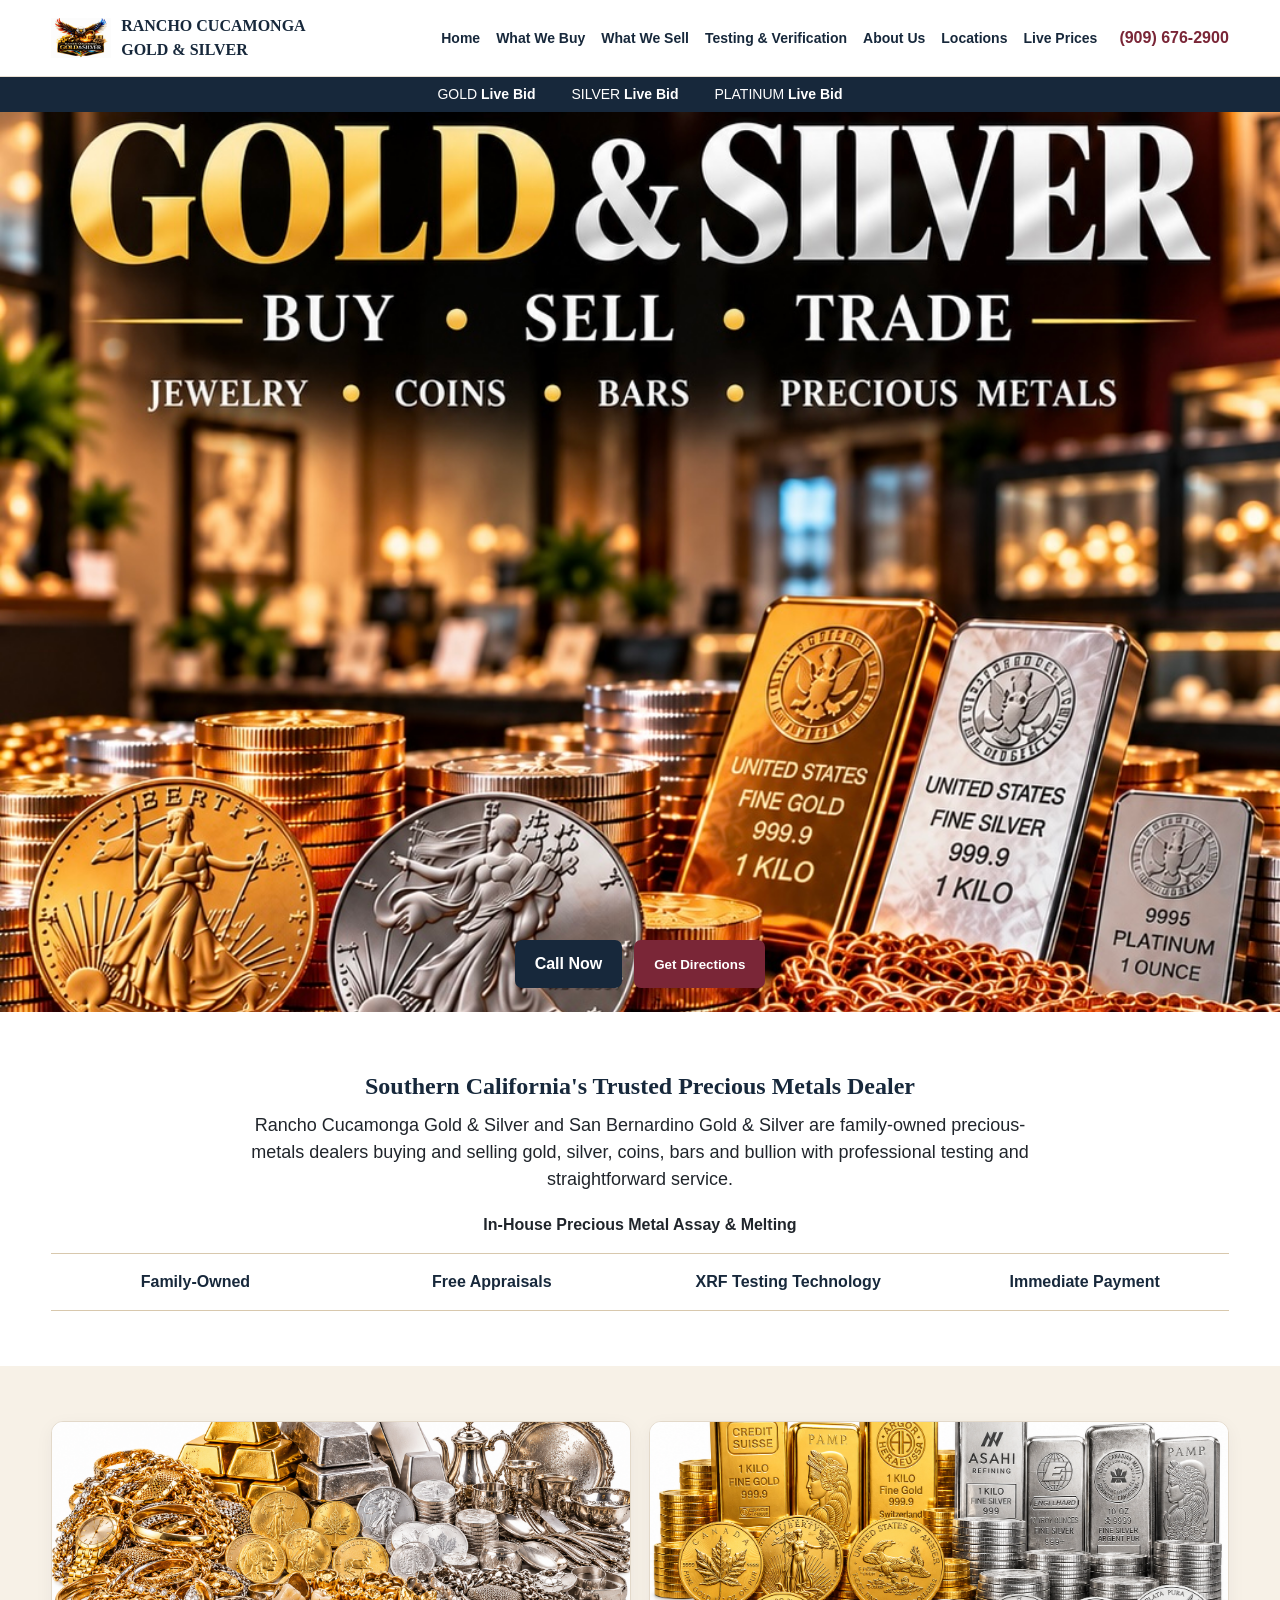
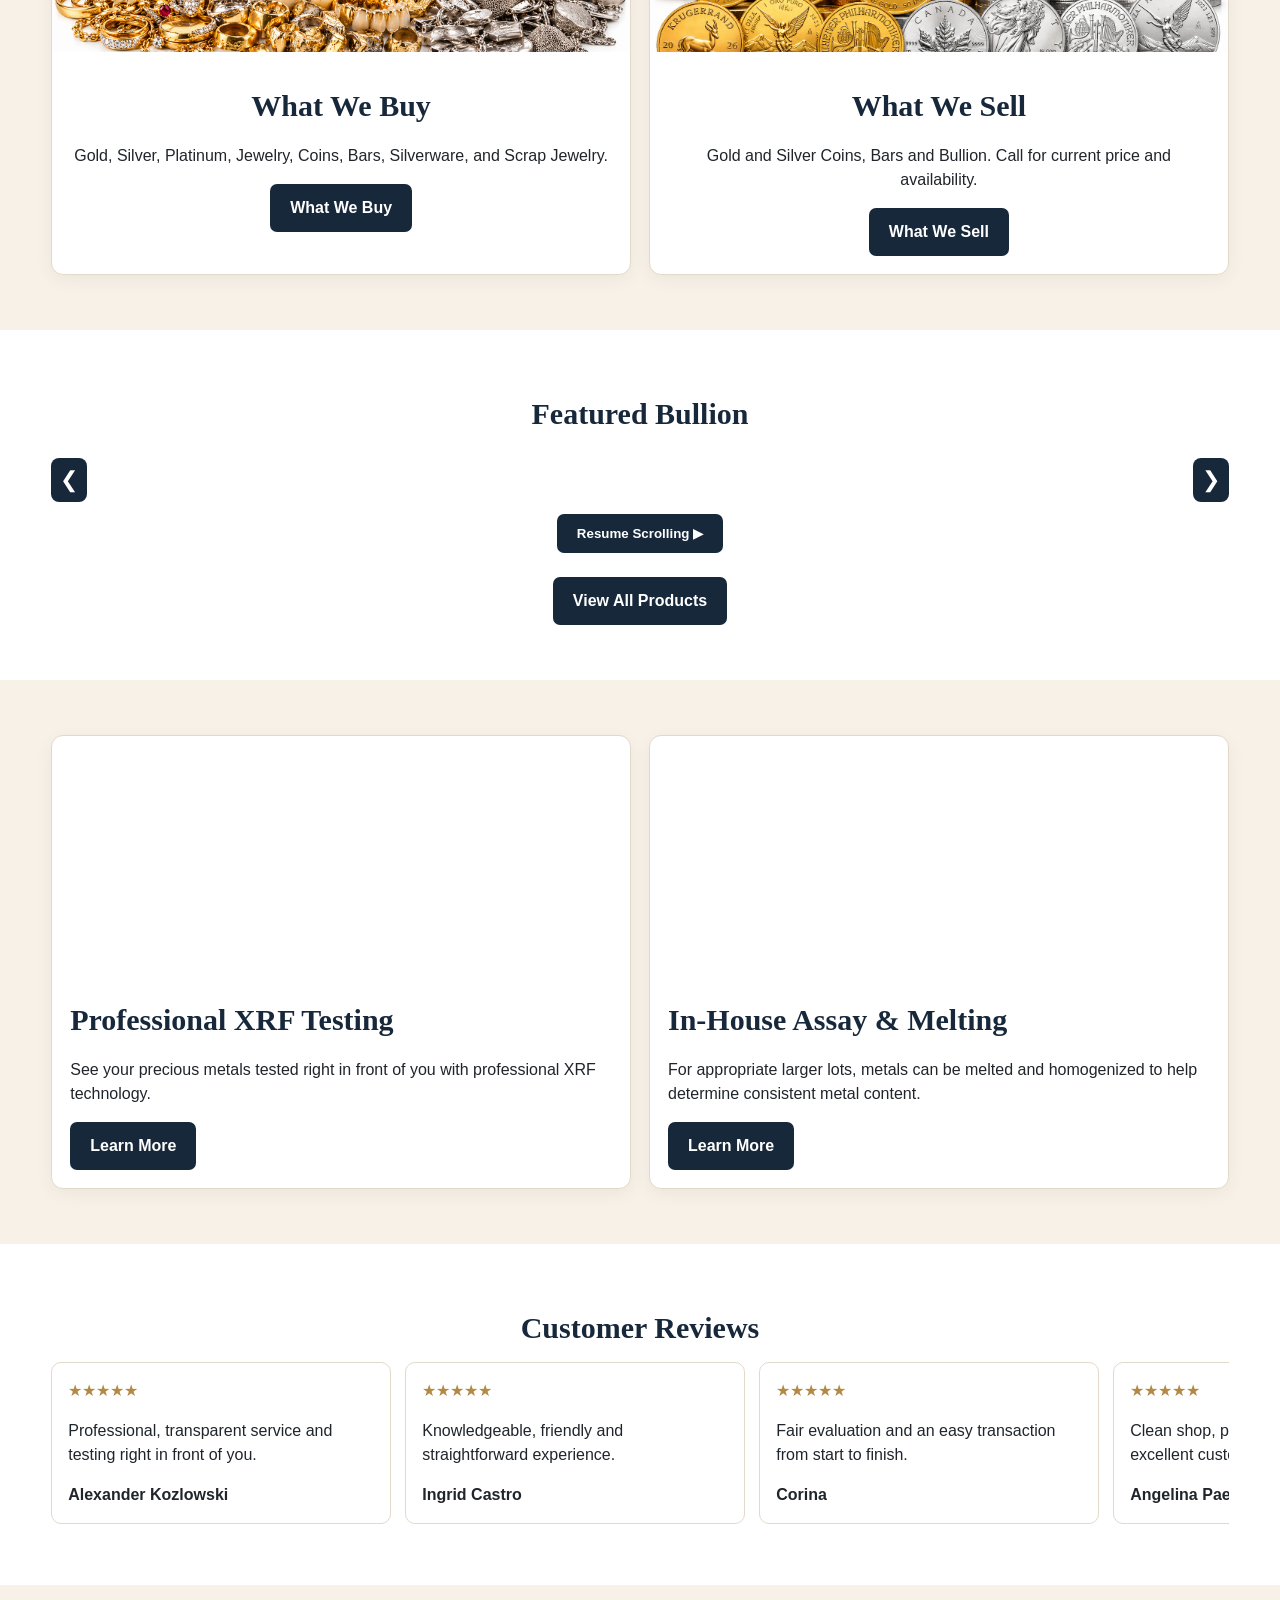
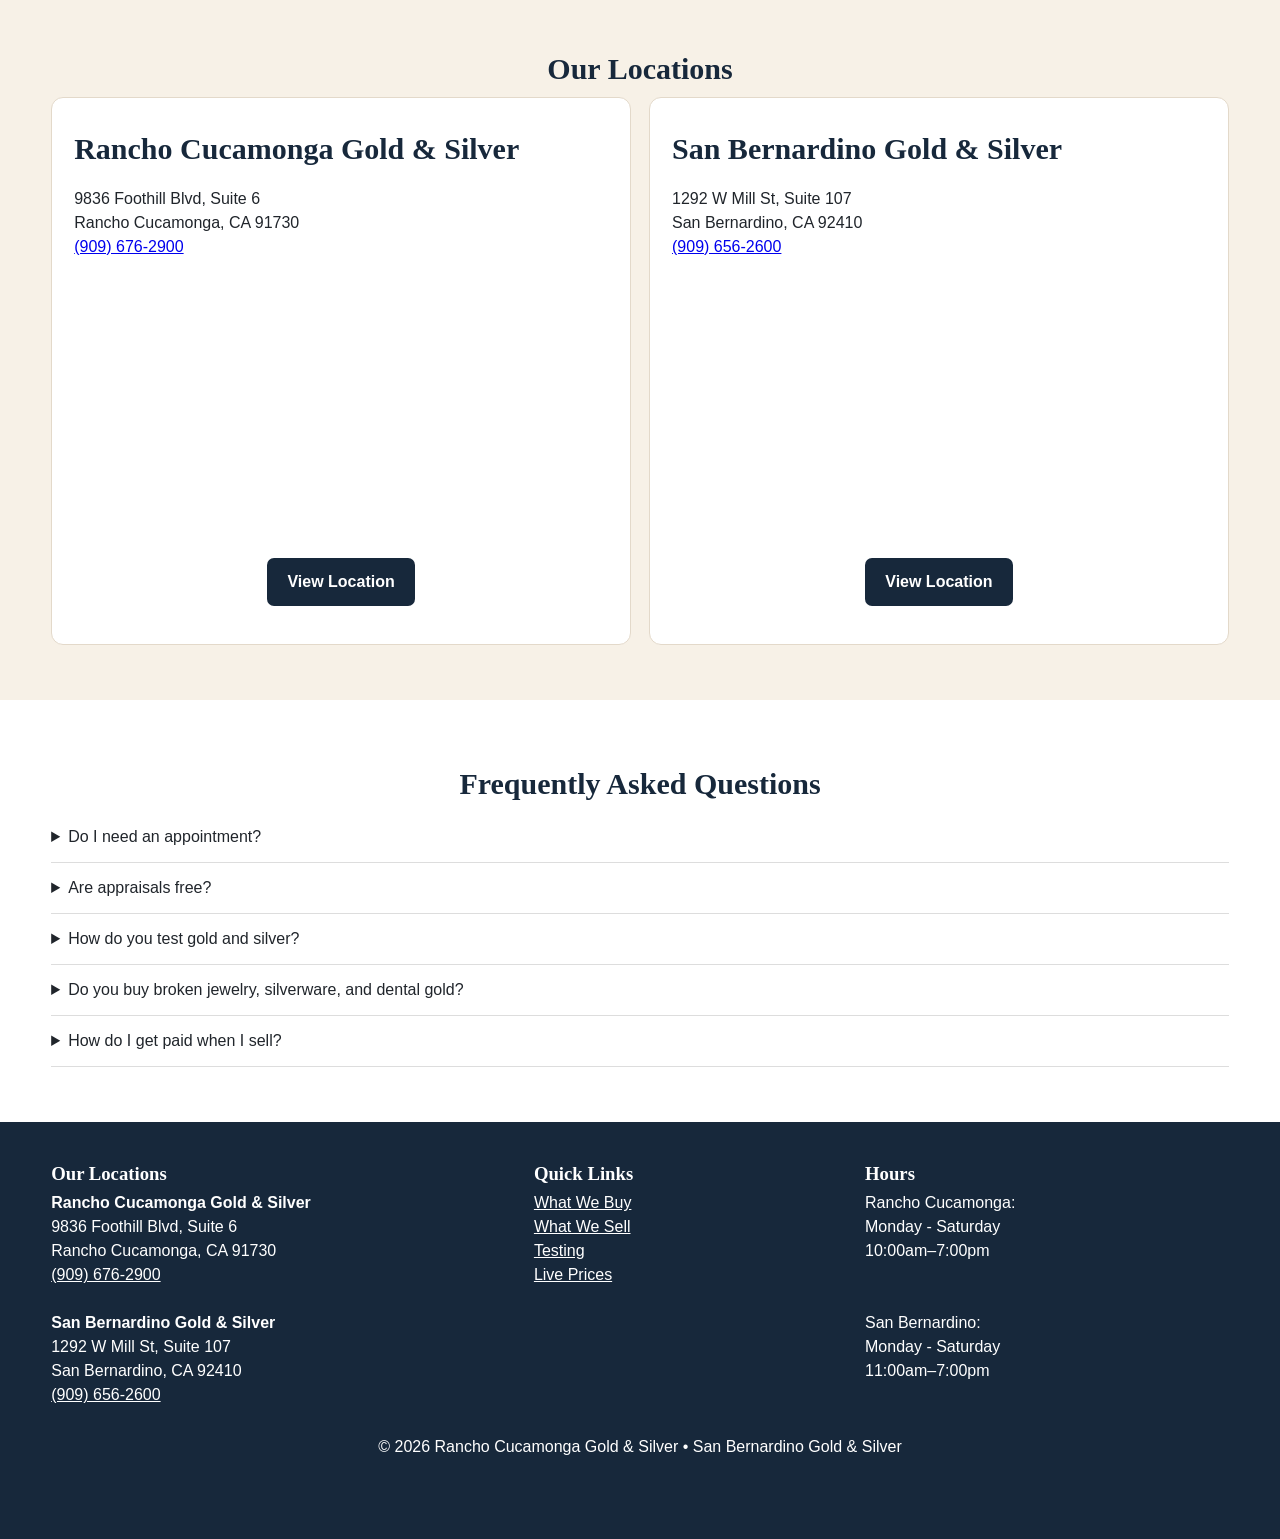
==== index.html @ b0d156ba "Update index.html" ====
<!doctype html>
<html lang="en">

<head>
<meta charset="utf-8">
<meta name="viewport" content="width=device-width,initial-scale=1">

<title>Rancho Cucamonga Gold & Silver | Gold & Silver Buyer & Seller</title>

<meta name="description" content="Family-owned gold and silver buyer and seller serving Rancho Cucamonga and San Bernardino, California.">

<link rel="stylesheet" href="styles.css">
  <link rel="icon" href="/assets/favicon.ico" sizes="any">
<link rel="icon" type="image/png" sizes="48x48" href="/assets/favicon-48.png">
<style>
/* FEATURED BULLION: one-row, moving carousel */
.featured-carousel{display:flex;align-items:center;gap:10px;margin-top:22px;min-width:0}
.featured-track{display:flex;gap:16px;overflow-x:auto;scrollbar-width:none;overscroll-behavior-x:contain;touch-action:pan-x;flex:1;min-width:0;padding:6px 2px 16px;scroll-behavior:auto}
.featured-track::-webkit-scrollbar{display:none}
.featured-track .featured-card{flex:0 0 calc((100% - 48px)/4);min-width:0;cursor:pointer}
.featured-track .featured-card img{width:100%;height:245px;object-fit:contain;background:#fff;display:block}
.featured-track .featured-card h3{font-size:19px;overflow-wrap:anywhere}
.featured-track .featured-card:focus-visible{outline:3px solid var(--gold);outline-offset:2px}
.featured-arrow{flex:0 0 36px;width:36px;height:44px;background:var(--navy);color:#fff;border:0;border-radius:8px;cursor:pointer;font-size:22px}
.featured-arrow:hover{background:var(--burg)}
@media(max-width:900px){.featured-track .featured-card{flex-basis:calc((100% - 16px)/2)}}
@media(max-width:600px){.featured-track .featured-card{flex-basis:76%}.featured-arrow{flex-basis:28px;width:28px;font-size:17px}.featured-track .featured-card img{height:230px}}
</style>
</head>

<body>

<!-- HEADER -->

<header class="header">
<div class="wrap head">

<a class="brand" href="index.html">
<img
  id="header-logo"
  src="/assets/uploads/rancho_cucamonga_gold_silver_logo_hd-1-.jpg"
  alt="Rancho Cucamonga Gold & Silver"
>
<span>
RANCHO CUCAMONGA<br>
GOLD & SILVER
</span>
</a>

<button class="menuBtn btn" aria-label="Menu">☰</button>

<nav class="nav">
<a href="index.html">Home</a>
<a href="buy.html">What We Buy</a>
<a href="sell.html">What We Sell</a>
<a href="testing.html">Testing & Verification</a>
<a href="about.html">About Us</a>
<a href="locations.html">Locations</a>
<a href="prices.html">Live Prices</a>
</nav>

<span class="phone">(909) 676-2900</span>

</div>
</header>

<!-- LIVE PRICES -->

<a href="prices.html" class="ticker" style="display:block;text-decoration:none">
<span>GOLD <b>Live Bid</b></span>
<span>SILVER <b>Live Bid</b></span>
<span>PLATINUM <b>Live Bid</b></span>
</a>

<!-- HERO -->

<section class="hero">

<picture id="homepage-hero-picture">

<source
  id="homepage-hero-mobile"
  media="(max-width:600px)"
  srcset="/assets/uploads/c49516e0-b5ad-41cd-80f8-dc3e0806549c.jpeg"
>

<img
  id="homepage-hero"
  src="/assets/uploads/c4835fed-ad01-4a5f-a2e1-350e92df9c17.png"
  alt="Rancho Cucamonga Gold & Silver"
>

</picture>

<div class="wrap hero-actions">

<a class="btn" href="tel:+19096762900">
Call Now
</a>

<button class="btn alt" onclick="pickDir()">
Get Directions
</button>

</div>
</section>

<!-- INTRO -->

<section class="section">
<div class="wrap center">

<h1 id="homepage-heading">
Southern California's Trusted Precious Metals Dealer
</h1>

<p class="lead" id="homepage-intro">
Rancho Cucamonga Gold & Silver and San Bernardino Gold & Silver are family-owned precious-metals dealers buying and selling gold, silver, coins, bars and bullion with professional testing and straightforward service.
</p>

<p>
<strong id="homepage-appraisal">
In-House Precious Metal Assay & Melting
</strong>
</p>

<div class="trust">
<span id="homepage-trust-1">Family-Owned</span>
<span id="homepage-trust-2">Free Appraisals</span>
<span id="homepage-trust-3">XRF Testing Technology</span>
<span id="homepage-trust-4">Immediate Payment</span>
</div>

</div>
</section>

<!-- WHAT WE BUY / SELL -->

<section class="section tinted">
<div class="wrap grid2">

<div class="card">

<img
  id="homepage-buy-image"
  src="/assets/uploads/0f6766f6-2cc6-48c9-91b1-93005169482f.png"
  alt="Gold and silver we buy"
>

<div class="pad center">

<h2 id="homepage-buy-heading">What We Buy</h2>

<p id="homepage-buy-description">
Gold, Silver, Platinum, Jewelry, Coins, Bars, Silverware, and Scrap Jewelry.
</p>

<a class="btn" href="buy.html">What We Buy</a>

</div>
</div>

<div class="card">

<img
  id="homepage-sell-image"
  src="/assets/uploads/de17b64f-4512-4350-993b-25fb2f88e2e8.png"
  alt="Gold and silver bullion for sale"
>

<div class="pad center">

<h2 id="homepage-sell-heading">What We Sell</h2>

<p id="homepage-sell-description">
Gold and Silver Coins, Bars and Bullion. Call for current price and availability.
</p>

<a class="btn" href="sell.html">What We Sell</a>

</div>
</div>

</div>
</section>

<!-- FEATURED BULLION -->

<section class="section">
<div class="wrap">

<div class="center">
<h2 id="homepage-featured-heading">Featured Bullion</h2>
</div>

<div class="featured-carousel" id="featured-carousel">
  <button class="featured-arrow" id="featured-prev" type="button" aria-label="Previous bullion product">&#10094;</button>
  <div id="featured-products" class="featured-track" aria-label="Featured bullion products"></div>
  <button class="featured-arrow" id="featured-next" type="button" aria-label="Next bullion product">&#10095;</button>
</div>
<div class="center" style="margin-top:12px">
  <button class="btn" id="featured-resume" type="button" hidden>Resume Scrolling &#9654;</button>
</div>

<div class="center" style="margin-top:24px">
<a class="btn" href="sell.html">View All Products</a>
</div>

</div>
</section>

<!-- TESTING -->

<section class="section tinted">
<div class="wrap grid2">

<div class="card">

<div id="homepage-xrf-media">
<img
  id="homepage-xrf-image"
  src="/assets/uploads/f1ccb2e3-9f02-4a22-9507-4866d2bf4757.png"
  alt="XRF precious metal testing"
>
</div>

<div class="pad">

<h2 id="homepage-xrf-heading">XRF Testing</h2>

<p id="homepage-xrf-text">
Professional precious-metal testing helps us evaluate metal composition clearly and efficiently.
</p>

<a class="btn" href="testing.html">Learn More</a>

</div>
</div>

<div class="card">

<div id="homepage-melting-media">
<img
  id="homepage-melting-image"
  src="/assets/uploads/9b45bcf3-f4b2-467c-905e-4f6c5f298bdf.png"
  alt="Precious metal assay and melting"
>
</div>

<div class="pad">

<h2 id="homepage-melting-heading">
In-House Assay & Melting
</h2>

<p id="homepage-melting-text">
For appropriate larger lots, melting and homogenizing can help determine consistent precious-metal content.
</p>

<a class="btn" href="testing.html">Learn More</a>

</div>
</div>

</div>
</section>

<!-- REVIEWS -->

<section class="section">
<div class="wrap">

<div class="center">
<h2 id="homepage-reviews-heading">Customer Reviews</h2>
</div>

<div class="reviews">
<div class="reviews-track" id="reviews-track">

<div class="review">
<div class="stars">★★★★★</div>
<p id="homepage-review-1-text">
Professional, transparent service and testing right in front of you.
</p>
<strong id="homepage-review-1-name">Google Customer</strong>
</div>

<div class="review">
<div class="stars">★★★★★</div>
<p id="homepage-review-2-text">
Knowledgeable, friendly and straightforward experience.
</p>
<strong id="homepage-review-2-name">Google Customer</strong>
</div>

<div class="review">
<div class="stars">★★★★★</div>
<p id="homepage-review-3-text">
Fair evaluation and an easy transaction from start to finish.
</p>
<strong id="homepage-review-3-name">Google Customer</strong>
</div>

<div class="review">
<div class="stars">★★★★★</div>
<p id="homepage-review-4-text">
Clean shop, professional testing and excellent customer service.
</p>
<strong id="homepage-review-4-name">Google Customer</strong>
</div>
</div>
  
</div>
</div>
</section>

<!-- LOCATIONS -->

<section class="section tinted">
<div class="wrap">

<div class="center">
<h2>Our Locations</h2>
</div>

<div class="grid2">

<div class="location">

<h2 id="home-rancho-name">
Rancho Cucamonga Gold & Silver
</h2>

<p>
<span id="home-rancho-address">
9836 Foothill Blvd, Suite 6<br>
Rancho Cucamonga, CA 91730
</span>
<br>
<a id="home-rancho-phone" href="tel:+19096762900">
(909) 676-2900
</a>
</p>

<iframe
  id="home-rancho-map"
  class="map"
  loading="lazy"
  src="https://www.google.com/maps?q=9836+Foothill+Blvd+Suite+6+Rancho+Cucamonga+CA+91730&output=embed"
></iframe>

<p class="center">
<a class="btn" href="rancho-cucamonga.html">
View Location
</a>
</p>

</div>

<div class="location">

<h2 id="home-sb-name">
San Bernardino Gold & Silver
</h2>

<p>
<span id="home-sb-address">
1292 W Mill St, Suite 107<br>
San Bernardino, CA 92410
</span>
<br>
<a id="home-sb-phone" href="tel:+19096562600">
(909) 656-2600
</a>
</p>

<iframe
  id="home-sb-map"
  class="map"
  loading="lazy"
  src="https://www.google.com/maps?q=1292+W+Mill+St+Suite+107+San+Bernardino+CA+92410&output=embed"
></iframe>

<p class="center">
<a class="btn" href="san-bernardino.html">
View Location
</a>
</p>

</div>
</div>
</div>
</section>

<!-- FAQ -->

<section class="section">
<div class="wrap faq">

<div class="center">
<h2 id="homepage-faq-heading">
Frequently Asked Questions
</h2>
</div>

<details>
<summary id="homepage-faq-1-question">
Do I need an appointment?
</summary>
<p id="homepage-faq-1-answer">
No. Walk-ins are welcome at both locations.
</p>
</details>

<details>
<summary id="homepage-faq-2-question">
Are appraisals free?
</summary>
<p id="homepage-faq-2-answer">
Yes. Appraisals are free and there is no obligation to sell.
</p>
</details>

<details>
<summary id="homepage-faq-3-question">
How do you test gold and silver?
</summary>
<p id="homepage-faq-3-answer">
We use professional methods including XRF, Sigma verification and traditional testing when appropriate.
</p>
</details>

<details>
<summary id="homepage-faq-4-question">
Do you buy broken jewelry, silverware, and dental gold?
</summary>
<p id="homepage-faq-4-answer">
Yes. We buy many forms of precious metals, including broken items and scrap.
</p>
</details>

<details>
<summary id="homepage-faq-5-question">
How do I get paid when I sell?
</summary>
<p id="homepage-faq-5-answer">
When you accept our offer, payment is immediate. Available methods include cash, business check, Zelle and wire transfer.
</p>
</details>

</div>
</section>

<!-- FOOTER -->

<footer class="footer">
<div class="wrap footgrid">

<div>

<h3>Our Locations</h3>

<b id="footer-rancho-name">
Rancho Cucamonga Gold & Silver
</b>
<br>

<span id="footer-rancho-address">
9836 Foothill Blvd, Suite 6<br>
Rancho Cucamonga, CA 91730
</span>
<br>

<a id="footer-rancho-phone" href="tel:+19096762900">
(909) 676-2900
</a>

<br><br>

<b id="footer-sb-name">
San Bernardino Gold & Silver
</b>
<br>

<span id="footer-sb-address">
1292 W Mill St, Suite 107<br>
San Bernardino, CA 92410
</span>
<br>

<a id="footer-sb-phone" href="tel:+19096562600">
(909) 656-2600
</a>

</div>

<div>

<h3>Quick Links</h3>

<a href="buy.html">What We Buy</a><br>
<a href="sell.html">What We Sell</a><br>
<a href="testing.html">Testing</a><br>
<a href="prices.html">Live Prices</a>

</div>

<div>

<h3>Hours</h3>

<span id="footer-rancho-hours-mon-thu">
Rancho Cucamonga: Mon–Thu 10–7
</span><br>

<span id="footer-rancho-hours-fri">
Fri 10–1, 2–7
</span><br>

<span id="footer-rancho-hours-sat">
Sat 10–7
</span><br>

<span id="footer-rancho-hours-sun">
Sun Closed
</span>

<br><br>

<span id="footer-sb-hours-mon-thu">
San Bernardino: Mon–Thu 11–7
</span><br>

<span id="footer-sb-hours-fri">
Fri 11–1, 3–7
</span><br>

<span id="footer-sb-hours-sat">
Sat 11–7
</span><br>

<span id="footer-sb-hours-sun">
Sun Closed
</span>

</div>

</div>

<div class="wrap center" style="margin-top:28px">
© 2026 Rancho Cucamonga Gold & Silver
•
San Bernardino Gold & Silver
</div>

</footer>

<script src="site.js"></script>

<script>

(async()=>{

try{

const response=await fetch(
  "content/settings/general.json?v="+Date.now(),
  {cache:"no-store"}
);

if(!response.ok)return;

const g=await response.json();

function setText(id,value){
  if(!value)return;
  const element=document.getElementById(id);
  if(element)element.textContent=value;
}

function setImage(id,value){
  if(!value)return;
  const element=document.getElementById(id);
  if(!element)return;

  const current=element.getAttribute("src");

  if(current && current.split("?")[0]===value.split("?")[0]){
    return;
  }

  element.src=value;
}

function showAddress(element,address){
  if(!element||!address)return;

  const parts=String(address)
    .split(",")
    .map(part=>part.trim());

  if(parts.length>=3){
    element.innerHTML=
      parts.slice(0,-2).join(", ")+
      "<br>"+
      parts.slice(-2).join(", ");
  }else{
    element.textContent=address;
  }
}

/* HEADER */

setImage("header-logo",g.header_logo);

/* HERO */

setImage("homepage-hero",g.hero_image);

if(g.hero_image_mobile){
  const mobileHero=document.getElementById(
    "homepage-hero-mobile"
  );

  if(mobileHero && mobileHero.getAttribute("srcset")!==g.hero_image_mobile){
    mobileHero.srcset=g.hero_image_mobile;
  }
}

/* HOMEPAGE TEXT */

setText("homepage-heading",g.homepage_heading);
setText("homepage-intro",g.homepage_intro);
setText("homepage-appraisal",g.homepage_appraisal_text);

for(let i=1;i<=4;i++){
  setText(
    "homepage-trust-"+i,
    g["homepage_trust_"+i]
  );
}

/* BUY / SELL */

setImage("homepage-buy-image",g.homepage_buy_image);
setText("homepage-buy-heading",g.homepage_buy_heading);
setText("homepage-buy-description",g.homepage_buy_description);

setImage("homepage-sell-image",g.homepage_sell_image);
setText("homepage-sell-heading",g.homepage_sell_heading);
setText("homepage-sell-description",g.homepage_sell_description);

/* FEATURED */

setText("homepage-featured-heading",g.homepage_featured_heading);

/* TESTING */

setText("homepage-xrf-heading",g.homepage_xrf_heading);
setText("homepage-melting-heading",g.homepage_melting_heading);

if(g.xrf_text){
  setText("homepage-xrf-text",g.xrf_text);
}

if(g.melting_text){
  setText("homepage-melting-text",g.melting_text);
}

if(g.xrf_video){

  const media=document.getElementById("homepage-xrf-media");

  if(media){

    media.innerHTML="";

    const video=document.createElement("video");

    video.src=g.xrf_video;
    video.autoplay=true;
    video.muted=true;
    video.loop=true;
    video.playsInline=true;
    video.controls=false;

    video.style.width="100%";
    video.style.height="230px";
    video.style.objectFit="cover";

    media.appendChild(video);
  }

}else{
  setImage("homepage-xrf-image",g.xrf_image);
}

if(g.melting_video){

  const media=document.getElementById("homepage-melting-media");

  if(media){

    media.innerHTML="";

    const video=document.createElement("video");

    video.src=g.melting_video;
    video.autoplay=true;
    video.muted=true;
    video.loop=true;
    video.playsInline=true;
    video.controls=false;

    video.style.width="100%";
    video.style.height="230px";
    video.style.objectFit="cover";
    video.style.objectPosition="center center";

    media.appendChild(video);
  }

}else{
  setImage("homepage-melting-image",g.melting_image);
}

/* REVIEWS */

setText("homepage-reviews-heading",g.homepage_reviews_heading);

for(let i=1;i<=4;i++){

  setText(
    "homepage-review-"+i+"-name",
    g["homepage_review_"+i+"_name"]
  );

  setText(
    "homepage-review-"+i+"-text",
    g["homepage_review_"+i+"_text"]
  );
}

/* FAQ */

setText("homepage-faq-heading",g.homepage_faq_heading);

for(let i=1;i<=5;i++){

  setText(
    "homepage-faq-"+i+"-question",
    g["homepage_faq_"+i+"_question"]
  );

  setText(
    "homepage-faq-"+i+"-answer",
    g["homepage_faq_"+i+"_answer"]
  );
}

/* LOCATIONS */

setText("home-rancho-name",g.rancho_location_name);
setText("home-sb-name",g.sb_location_name);
setText("footer-rancho-name",g.rancho_location_name);
setText("footer-sb-name",g.sb_location_name);

if(g.rancho_address){

  showAddress(
    document.getElementById("home-rancho-address"),
    g.rancho_address
  );

  showAddress(
    document.getElementById("footer-rancho-address"),
    g.rancho_address
  );

  const map=document.getElementById("home-rancho-map");

  if(map){
    map.src="https://www.google.com/maps?q="+
      encodeURIComponent(g.rancho_address)+
      "&output=embed";
  }
}

if(g.sb_address){

  showAddress(
    document.getElementById("home-sb-address"),
    g.sb_address
  );

  showAddress(
    document.getElementById("footer-sb-address"),
    g.sb_address
  );

  const map=document.getElementById("home-sb-map");

  if(map){
    map.src="https://www.google.com/maps?q="+
      encodeURIComponent(g.sb_address)+
      "&output=embed";
  }
}

/* PHONE DISPLAY */

if(g.rancho_phone){

  const phone=document.getElementById("home-rancho-phone");
  const footerPhone=document.getElementById("footer-rancho-phone");

  if(phone)phone.textContent=g.rancho_phone;
  if(footerPhone)footerPhone.textContent=g.rancho_phone;
}

if(g.sb_phone){

  const phone=document.getElementById("home-sb-phone");
  const footerPhone=document.getElementById("footer-sb-phone");

  if(phone)phone.textContent=g.sb_phone;
  if(footerPhone)footerPhone.textContent=g.sb_phone;
}

/* HOURS */

setText(
  "footer-rancho-hours-mon-thu",
  g.rancho_hours_mon_thu
    ? "Rancho Cucamonga: "+g.rancho_hours_mon_thu
    : ""
);

setText("footer-rancho-hours-fri",g.rancho_hours_fri);
setText("footer-rancho-hours-sat",g.rancho_hours_sat);
setText("footer-rancho-hours-sun",g.rancho_hours_sun);

setText(
  "footer-sb-hours-mon-thu",
  g.sb_hours_mon_thu
    ? "San Bernardino: "+g.sb_hours_mon_thu
    : ""
);

setText("footer-sb-hours-fri",g.sb_hours_fri);
setText("footer-sb-hours-sat",g.sb_hours_sat);
setText("footer-sb-hours-sun",g.sb_hours_sun);

}catch(e){
  console.error("Homepage settings error:",e);
}

})();

/* FEATURED PRODUCTS: AUTO-SCROLLING CAROUSEL */

(async()=>{
try{
  const API="https://api.github.com/repos/rcgoldandsilver/rancho-gold-silver-website/contents/content/products";
  const response=await fetch(API,{cache:"no-store"});
  if(!response.ok)return;
  const files=await response.json();
  const products=await Promise.all(
    files.filter(file=>file.name.endsWith(".json")).map(async file=>{
      try{
        const r=await fetch(file.download_url,{cache:"no-store"});
        if(!r.ok)return null;
        const product=await r.json();
        product.__file=file.name;
        return product;
      }catch(e){return null;}
    })
  );
  const featured=products.filter(product=>
    product && product.visible!==false && product.featured_homepage===true
  ).sort((a,b)=>Number(a.order||100)-Number(b.order||100));

  const track=document.getElementById("featured-products");
  const carousel=document.getElementById("featured-carousel");
  const resume=document.getElementById("featured-resume");
  const prev=document.getElementById("featured-prev");
  const next=document.getElementById("featured-next");
  if(!track||!carousel)return;
  if(!featured.length){carousel.style.display="none";return;}

  function makeCard(product){
    const card=document.createElement("div");
    card.className="card featured-card";
    card.tabIndex=0;
    card.setAttribute("aria-label","Pause scrolling for "+(product.name||"product"));
    const slug=product.__file.replace(/\.json$/i,"");
    const img=product.image ? '<img src="'+escapeHTML(product.image)+'" alt="'+escapeHTML(product.name||"Bullion")+'" loading="lazy">' : '';
    card.innerHTML=img+'<div class="pad center"><h3>'+escapeHTML(product.name||"")+'</h3><a class="btn" href="sell.html#'+encodeURIComponent(slug)+'">View Details</a></div>';
    return card;
  }

  featured.forEach(product=>track.appendChild(makeCard(product)));
  // Duplicate cards for seamless circular movement; original products remain unchanged.
  if(featured.length>1){
    featured.forEach(product=>{
      const clone=makeCard(product);
      clone.setAttribute("aria-hidden","true");
      clone.tabIndex=-1;
      track.appendChild(clone);
    });
  }

  let paused=featured.length===1;
  let lastTime=0;
  const reducedMotion=window.matchMedia("(prefers-reduced-motion: reduce)");
  if(reducedMotion.matches)paused=true;
  const speed=22; // pixels per second: slow continuous movement

  function cycleWidth(){
    if(featured.length<2)return 0;
    return track.children[featured.length].offsetLeft-track.children[0].offsetLeft;
  }
  function normalize(){
    const cycle=cycleWidth();
    if(cycle>0 && track.scrollLeft>=cycle)track.scrollLeft-=cycle;
    if(cycle>0 && track.scrollLeft<0)track.scrollLeft+=cycle;
  }
  function pause(){paused=true;resume.hidden=false;}
  function start(){paused=false;resume.hidden=true;lastTime=0;}
  resume.addEventListener("click",start);
  track.addEventListener("click",event=>{
    if(event.target.closest(".featured-card"))pause();
  });
  track.addEventListener("keydown",event=>{
    if((event.key==="Enter"||event.key===" ") && event.target.classList.contains("featured-card")){
      event.preventDefault();pause();
    }
  });
  track.addEventListener("pointerdown",pause,{passive:true});
  function move(direction){
    pause();
    const card=track.querySelector(".featured-card");
    if(!card)return;
    const gap=parseFloat(getComputedStyle(track).gap)||16;
    track.scrollBy({left:direction*(card.offsetWidth+gap),behavior:"smooth"});
  }
  prev.addEventListener("click",()=>move(-1));
  next.addEventListener("click",()=>move(1));
  function tick(time){
    if(lastTime && !paused && document.visibilityState==="visible"){
      const dt=Math.min((time-lastTime)/1000,0.05);
      track.scrollLeft+=speed*dt;
      normalize();
    }
    lastTime=time;
    requestAnimationFrame(tick);
  }
  if(featured.length>1)requestAnimationFrame(tick);
  if(paused)resume.hidden=false;
}catch(e){console.error("Featured products error:",e);}
})();

function escapeHTML(value){

  return String(value||"")
    .replaceAll("&","&amp;")
    .replaceAll("<","&lt;")
    .replaceAll(">","&gt;")
    .replaceAll('"',"&quot;")
    .replaceAll("'","&#039;");

}

</script>

<script>
(function(){
  const track = document.getElementById("reviews-track");
  if (!track) return;

  const reviews = Array.from(track.children);

  reviews.forEach(review => {
    const duplicate = review.cloneNode(true);
    duplicate.setAttribute("aria-hidden", "true");
    track.appendChild(duplicate);
  });
})();
</script>

</body>
</html>
---- styles.css ----
:root{--navy:#17283b;--burg:#7a2637;--gold:#b28a45;--cream:#f7f1e7;--ink:#20252b;--white:#fff}

*{box-sizing:border-box}

html{scroll-behavior:smooth}

body{
margin:0;
font:16px/1.5 Arial,sans-serif;
color:var(--ink);
background:#fff
}

h1,h2,h3{
font-family:Georgia,serif;
color:var(--navy);
margin:.2em 0
}

.wrap{
width:min(1160px,92%);
margin:auto
}

.header{
position:sticky;
top:0;
z-index:50;
background:#fff;
border-bottom:1px solid #e8dfd2
}

.head{
height:76px;
display:flex;
align-items:center;
gap:22px
}

.brand{
display:flex;
align-items:center;
gap:10px;
text-decoration:none;
color:var(--navy);
font-family:Georgia,serif;
font-weight:bold
}

.brand img{
width:60px;
height:52px;
object-fit:contain
}

.nav{
margin-left:auto;
display:flex;
gap:16px;
align-items:center
}

.nav a{
text-decoration:none;
color:var(--navy);
font-size:14px;
font-weight:700
}

.nav a:hover{
color:var(--burg)
}

.phone{
font-weight:700;
color:var(--burg);
white-space:nowrap
}

.ticker{
position:sticky;
top:76px;
z-index:45;
background:var(--navy);
color:#fff;
padding:7px 0;
text-align:center;
font-size:14px
}

.ticker span{
margin:0 16px
}

.hero{
background:var(--cream)
}

.hero picture{
  display:block;
  width:100%;
  height:550px;
  overflow:hidden;
}

.hero img{
  display:block;
  width:100%;
  height:100%;
  object-fit:cover;
  object-position:center 0%;
}

.hero-actions{
margin-top:-72px;
position:relative;
z-index:2;
padding-bottom:20px;
display:flex;
justify-content:center;
gap:12px
}

.btn{
display:inline-block;
background:var(--navy);
color:#fff;
text-decoration:none;
border:0;
border-radius:7px;
padding:12px 20px;
font-weight:700;
cursor:pointer
}

.btn.alt{
background:var(--burg)
}

.section{
padding:42px 0
}

.section.tinted{
background:var(--cream)
}

.center{
text-align:center
}

.lead{
font-size:18px;
max-width:820px;
margin:8px auto 20px
}

.trust{
display:grid;
grid-template-columns:repeat(4,1fr);
gap:8px;
border-top:1px solid #d8c8ad;
border-bottom:1px solid #d8c8ad;
padding:16px 0;
color:var(--navy);
font-weight:700;
text-align:center
}

.grid2,.grid3,.grid4{
display:grid;
gap:18px
}

.grid2{
grid-template-columns:repeat(2,1fr)
}

.grid3{
grid-template-columns:repeat(3,1fr)
}

.grid4{
grid-template-columns:repeat(4,1fr)
}

.card{
background:#fff;
border:1px solid #e3d9ca;
border-radius:12px;
overflow:hidden;
box-shadow:0 5px 18px #18283b0d
}

.card img{
width:100%;
height:230px;
object-fit:cover
}

.pad{
padding:18px
}

.card h3{
font-size:22px
}

.product img{
width:100%;
height:245px;
object-fit:contain;
object-position:center;
background:#fff;
padding:8px
}

.details{
display:none;
border-top:1px solid #eee;
padding:16px
}

.product.open .details{
display:block
}

.details-grid{
display:grid;
grid-template-columns:1fr 1.3fr;
gap:18px
}

.specs{
margin:0;
padding-left:18px
}

.jump{
display:flex;
gap:8px;
justify-content:center;
flex-wrap:wrap;
margin:18px 0
}

.jump a{
padding:8px 12px;
border:1px solid #d8c8ad;
border-radius:20px;
text-decoration:none;
color:var(--navy)
}

.media-placeholder{
height:260px;
border-radius:12px;
background:linear-gradient(135deg,#d8c8ad,#f7f1e7);
display:flex;
align-items:center;
justify-content:center;
color:var(--navy);
font-weight:bold
}

.steps{
display:grid;
grid-template-columns:repeat(4,1fr);
gap:12px
}

.step{
padding:18px;
background:#fff;
border:1px solid #e3d9ca;
border-radius:10px
}

.faq details{
border-bottom:1px solid #ddd;
padding:13px 0
}

.location{
padding:22px;
border:1px solid #e3d9ca;
border-radius:12px;
background:#fff
}

.map{
width:100%;
height:260px;
border:0;
border-radius:8px
}

/* AUTOMATIC CUSTOMER REVIEWS */

.reviews{
display:flex;
gap:14px;
overflow:hidden;
padding:6px 0;
scrollbar-width:none;
}

.reviews::-webkit-scrollbar{
display:none;
}

.reviews-track{
display:flex;
gap:14px;
width:max-content;
animation:reviews-scroll 35s linear infinite;
}

.review{
width:300px;
min-width:300px;
flex-shrink:0;
background:#fff;
border:1px solid #e3d9ca;
border-radius:10px;
padding:16px;
}


@keyframes reviews-scroll{
from{
transform:translateX(0);
}
to{
transform:translateX(calc(-50% - 7px));
}
}

@media(prefers-reduced-motion:reduce){
.reviews-track{
animation:none;
}
.reviews{
overflow-x:auto;
}
}

.stars{
color:#b28a45
}

.footer{
background:var(--navy);
color:#fff;
padding:34px 0 80px
}

.footer h3{
color:#fff
}

.footer a{
color:#fff
}

.footgrid{
display:grid;
grid-template-columns:1.5fr 1fr 1.2fr;
gap:28px
}

.pagehero{
padding:52px 0 30px;
background:var(--cream);
text-align:center
}

.pagehero h1{
font-size:42px
}

.priceboxes{
display:grid;
grid-template-columns:repeat(3,1fr);
gap:15px
}

.pricebox{
background:#fff;
border:1px solid #d8c8ad;
border-radius:12px;
padding:20px;
text-align:center
}

.pricebig{
font-size:32px;
font-weight:800;
color:var(--navy)
}

table{
border-collapse:collapse;
width:100%;
background:#fff
}

td,th{
padding:12px;
border-bottom:1px solid #ddd;
text-align:left
}

.fullscreen-board{
background:var(--cream);
min-height:100vh
}

.notice{
background:#fff8e8;
border:1px solid #e4c98c;
padding:12px;
border-radius:8px
}

.menuBtn{
display:none
}

/* TESTING PAGE IMAGES - DESKTOP */

#sigma-image,
#acid-image{
width:100%;
height:230px;
object-fit:contain;
object-position:center;
background:#fff;
padding:8px
}
@media(max-width:900px){

.nav{
display:none;
position:absolute;
top:76px;
left:0;
right:0;
background:#fff;
padding:18px;
flex-direction:column;
border-bottom:1px solid #ddd
}

.nav.show{
display:flex
}

.menuBtn{
display:block;
margin-left:auto
}

.phone{
display:none
}

.grid4,.grid3{
grid-template-columns:repeat(2,1fr)
}

.trust,.steps{
grid-template-columns:repeat(2,1fr)
}

.footgrid{
grid-template-columns:1fr
}

.priceboxes{
grid-template-columns:1fr
}

.ticker{
top:76px
}

.hero-actions{
margin-top:-20px
}

.details-grid{
grid-template-columns:1fr
}

}


@media(max-width:600px){

.grid2,.grid3,.grid4,.trust,.steps{
grid-template-columns:1fr
}

.section{
padding:30px 0
}

.pagehero h1{
font-size:34px
}

.ticker span{
margin:0 3px;
font-size:12px;
white-space:nowrap;
display:inline-flex;
align-items:center;
gap:3px;
}

.head{
height:70px
}

.ticker{
top:70px
}

.brand{
font-size:13px
}

.brand img{
width:52px
}

.hero img{
width:100%;
height:auto;
min-height:0;
object-fit:contain
}

.hero-actions{
margin-top:0;
padding-top:14px
}

.btn{
padding:11px 15px
}


/* PRODUCT MAIN IMAGE - PHONE */

.product > img{
width:100%;
height:300px;
object-fit:contain;
object-position:center;
background:#fff;
padding:10px
}


/* PRODUCT SECONDARY IMAGE - PHONE */

.product .details-grid img{
width:100%;
height:380px;
object-fit:contain;
object-position:center;
background:#fff;
padding:5px
}


/* PRODUCT DETAILS */

.product .details{
padding:14px
}

.product .details-grid{
gap:14px
}

.product .details-grid p{
font-size:16px;
line-height:1.55
}

.product .specs{
padding-left:22px
}

.product .product-call{
width:100%;
text-align:center
}

}
/* =========================================
   LARGE DESKTOP SCREEN IMPROVEMENTS
   ========================================= */

@media (min-width:1200px){

  /* Wider website content */
  .wrap{
    width:92%;
    max-width:1400px;
  }

  /* Control hero image size */
.hero picture{
  display:block;
  width:100%;
  height:900px;
  overflow:hidden;
}

.hero img{
  display:block;
  width:100%;
  height:100%;
  object-fit:cover;
  object-position:center 30%;
}
  /* Improve section spacing */
  .section{
    padding:55px 0;
  }

  /* Larger headings */
  .section h2{
    font-size:30px;
  }

  /* Improve product card spacing */
  .grid4{
    gap:22px;
  }

  /* Improve customer reviews */
  .review{
    min-width:340px;
  }

}
@media(max-width:600px){
  .hero picture{
    height:auto;
    overflow:visible;
  }

  .hero img{
    width:100%;
    height:auto;
    object-fit:contain;
  }
}

/* MOBILE HEADER AND MENU IMPROVEMENTS */

@media (max-width:900px){

  .header{
    position:sticky;
    top:0;
    z-index:1000;
    background:#fff;
  }

  .ticker{
    position:relative;
    top:auto;
    z-index:1;
  }

  .nav{
    position:absolute;
    top:100%;
    left:0;
    right:0;
    margin:0;
    max-height:calc(100dvh - 76px);
    overflow-y:auto;
    background:#fff;
    box-shadow:0 8px 18px rgba(0,0,0,.12);
  }

  .nav.show{
    display:flex;
  }

}

@media (max-width:600px){

  .nav{
    max-height:calc(100dvh - 70px);
  }

}
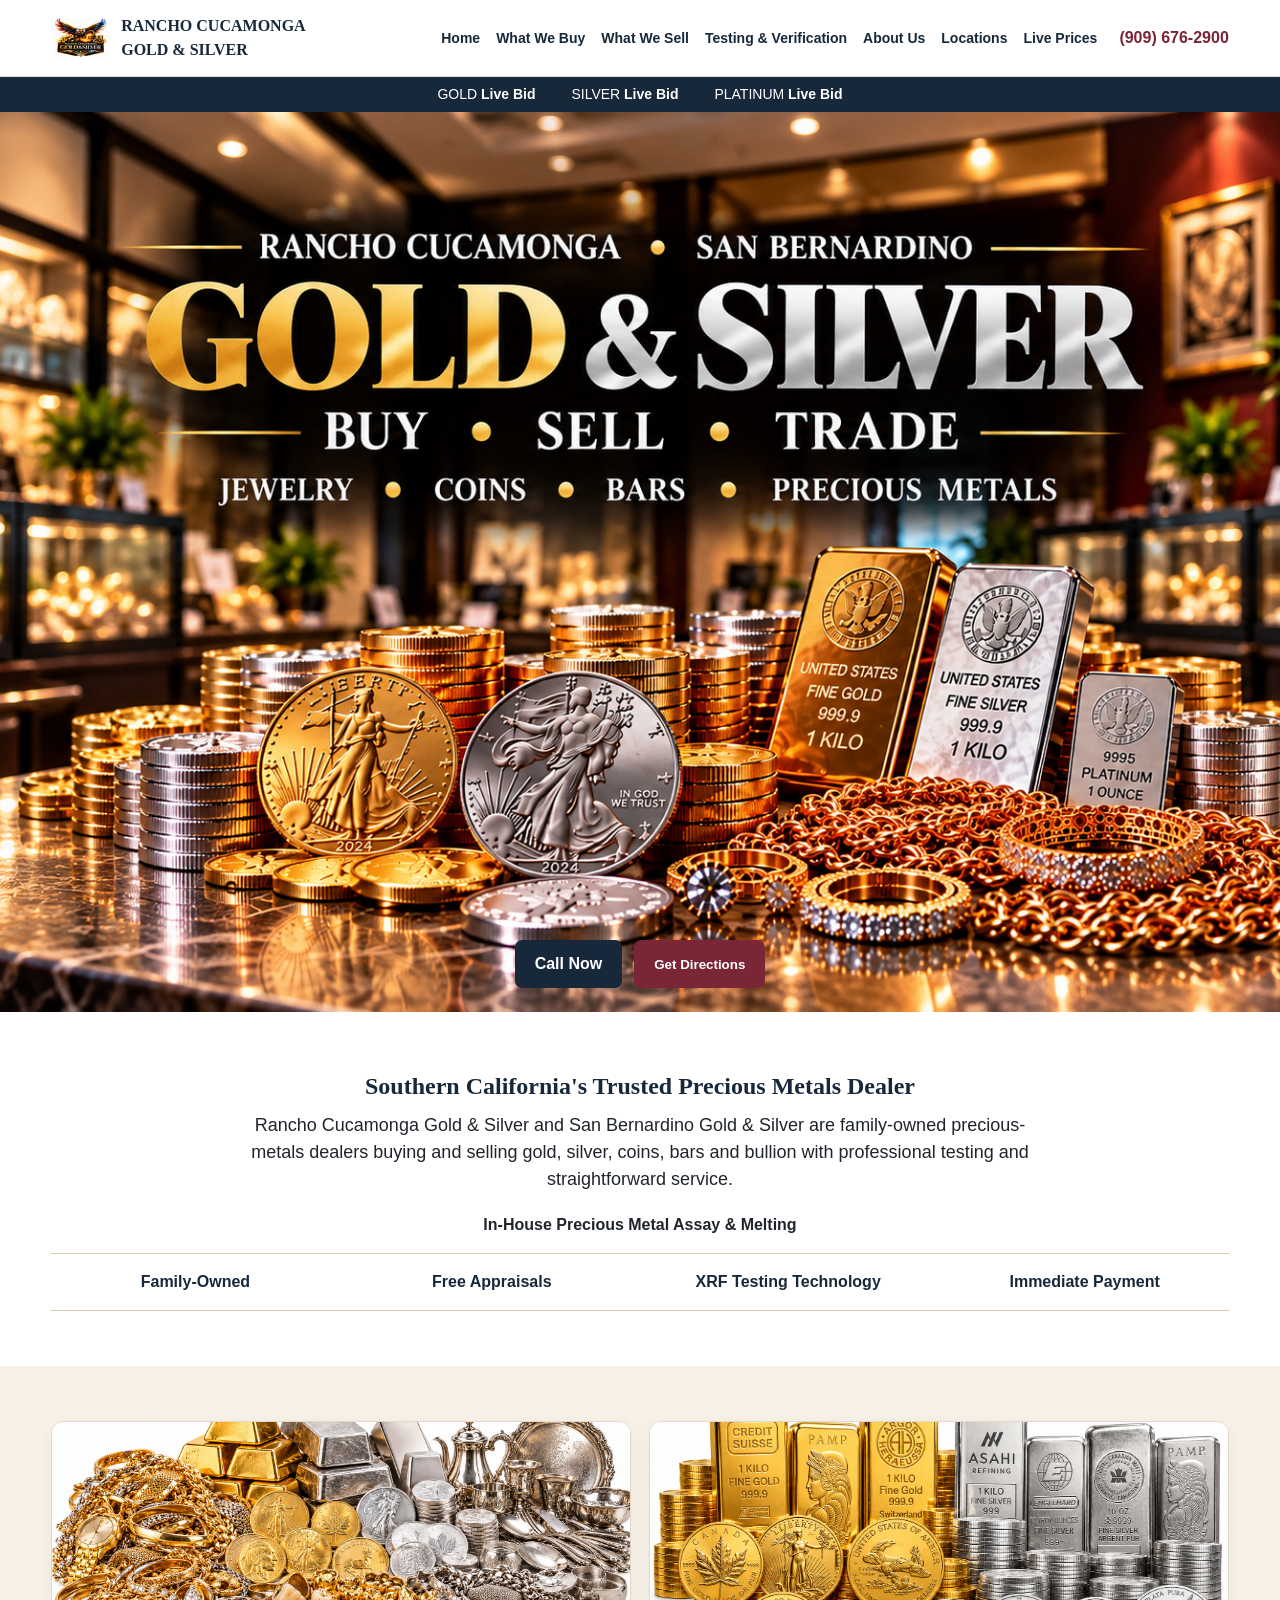
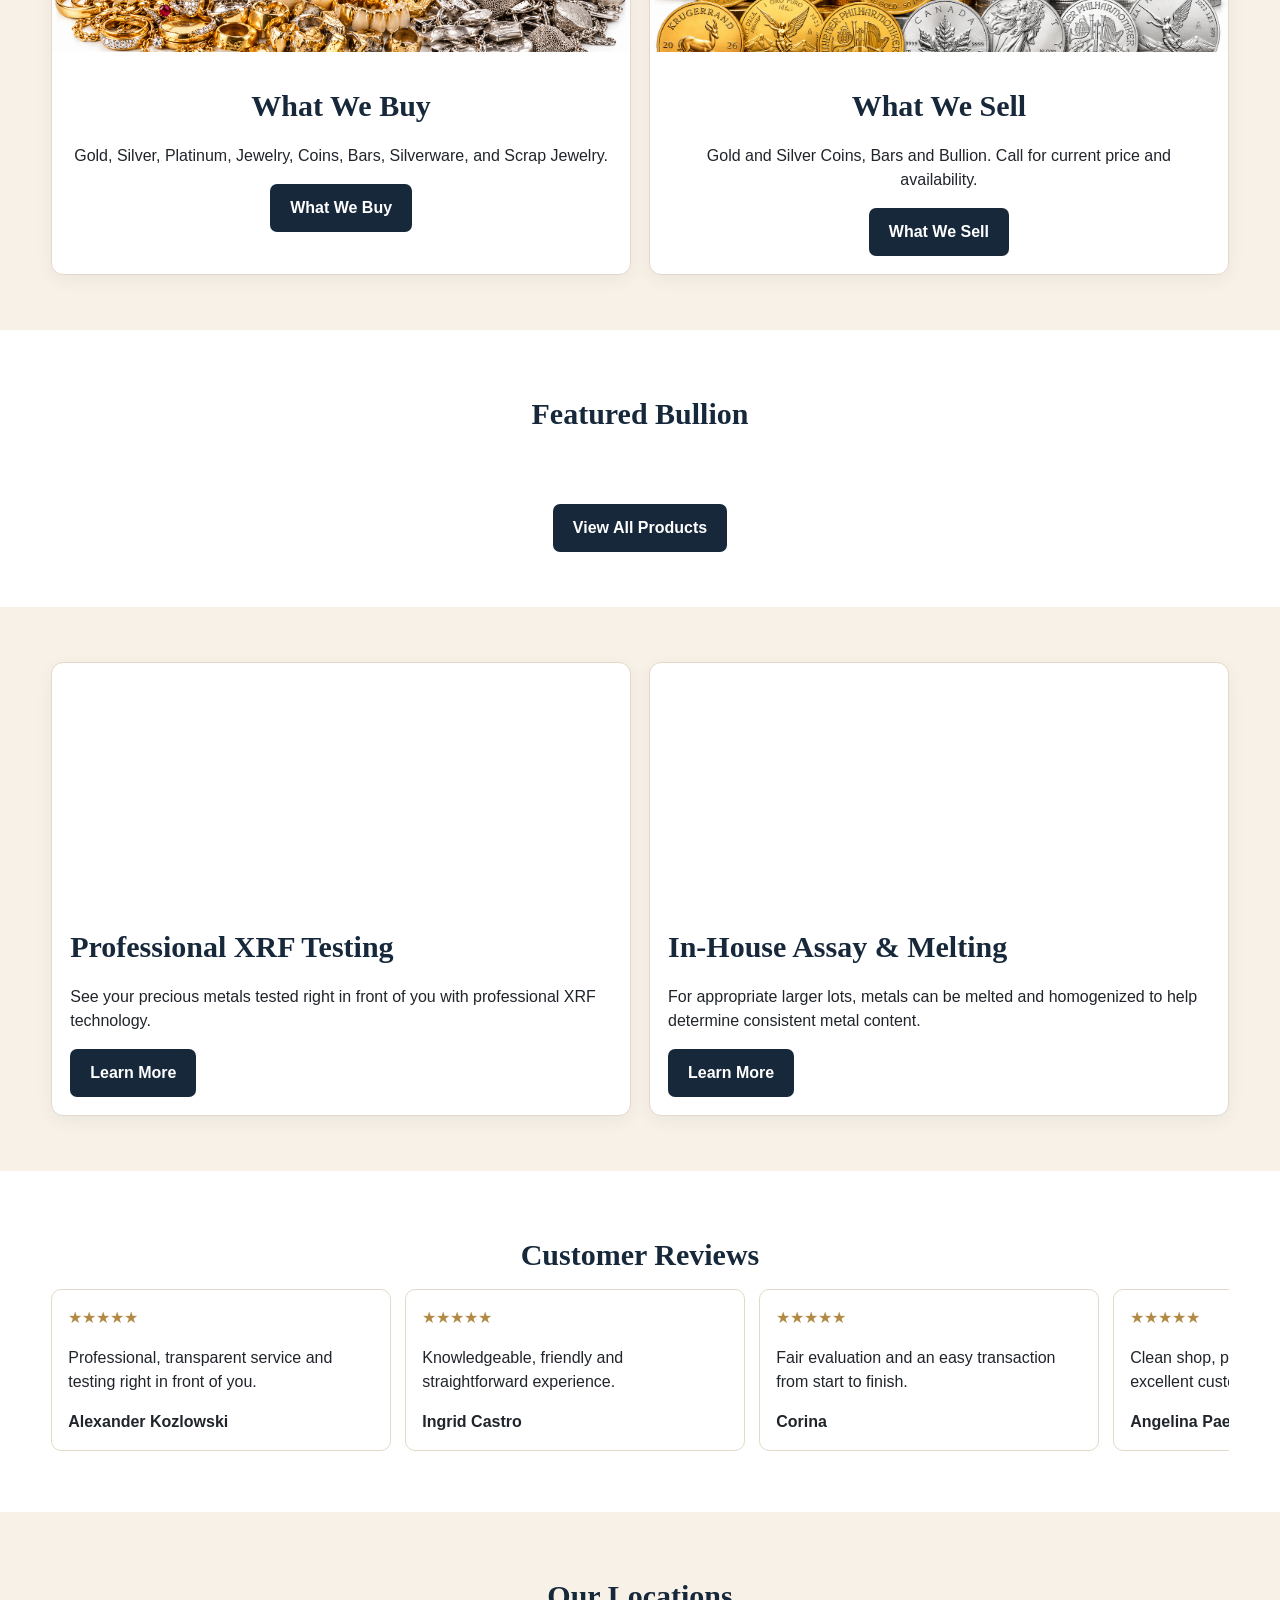
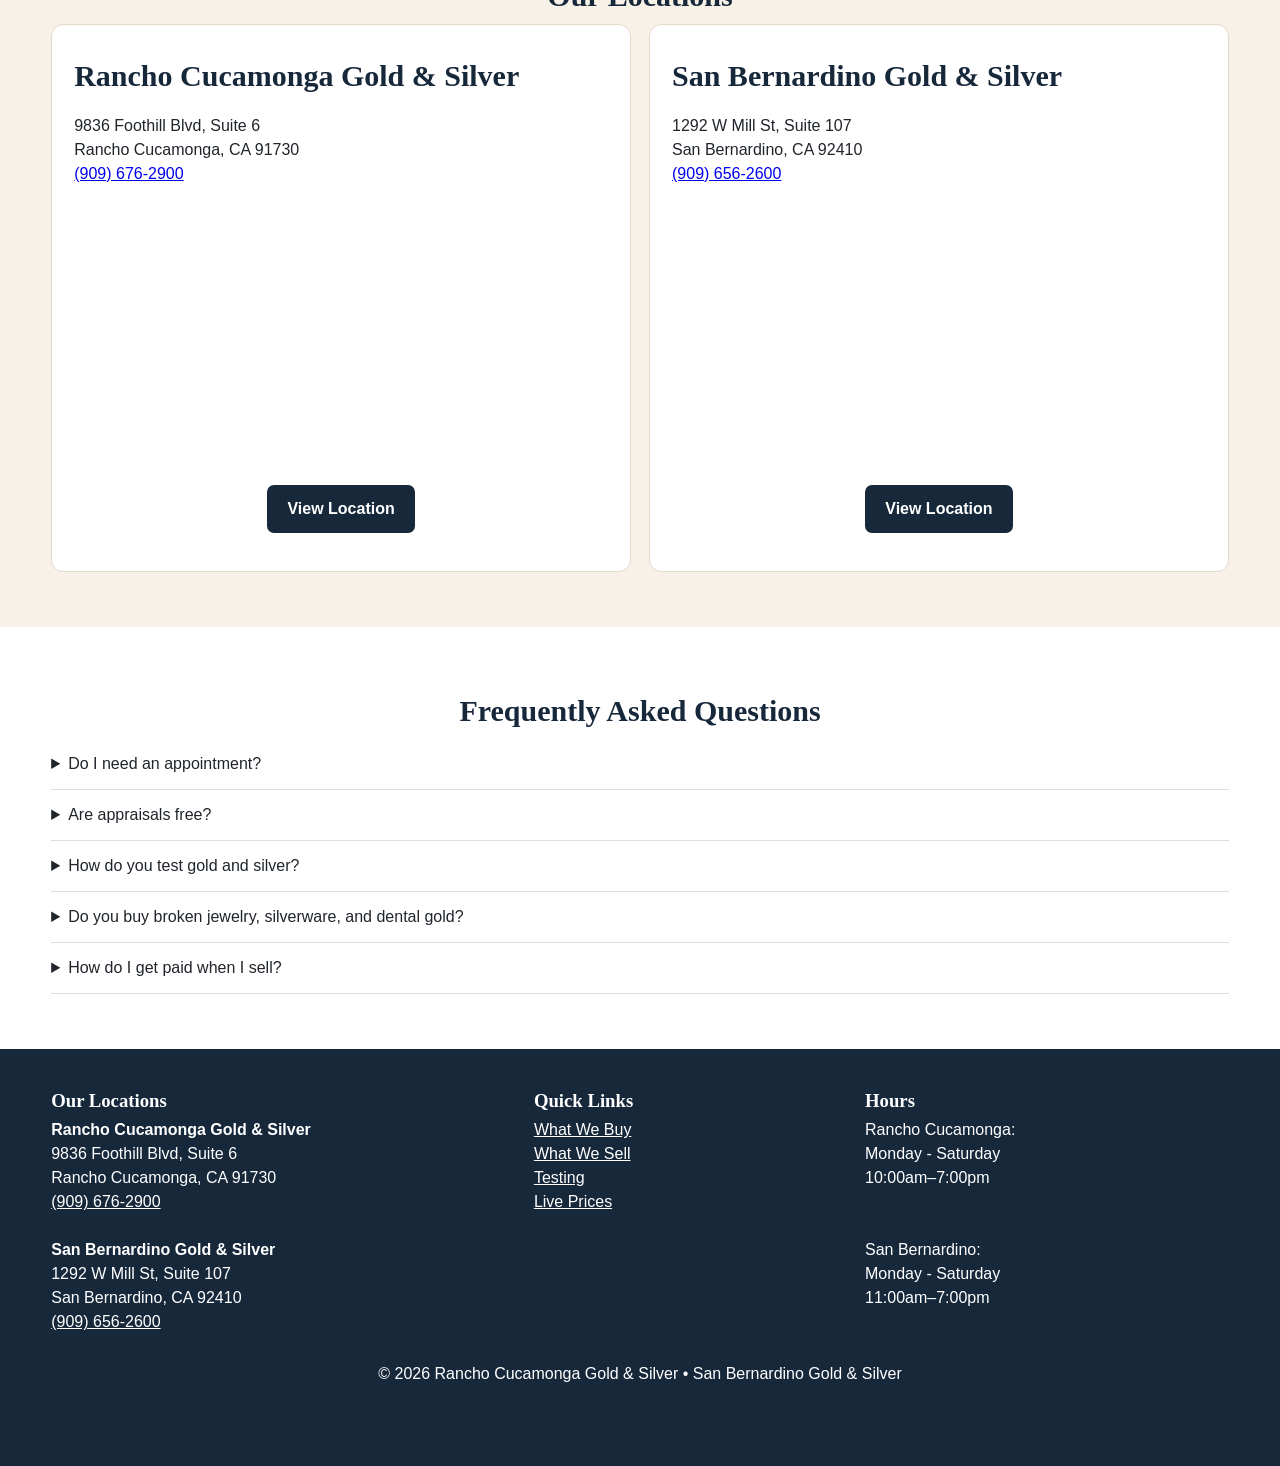
==== commit 9e2f671a: "Update index.html" ====
--- a/index.html
+++ b/index.html
@@ -14,18 +14,17 @@
   <link rel="icon" href="/assets/favicon.ico" sizes="any">
 <link rel="icon" type="image/png" sizes="48x48" href="/assets/favicon-48.png">
 <style>
-/* FEATURED BULLION: one-row, moving carousel */
-.featured-carousel{display:flex;align-items:center;gap:10px;margin-top:22px;min-width:0}
-.featured-track{display:flex;gap:16px;overflow-x:auto;scrollbar-width:none;overscroll-behavior-x:contain;touch-action:pan-x;flex:1;min-width:0;padding:6px 2px 16px;scroll-behavior:auto}
+/* FEATURED BULLION: continuously moving, draggable single row */
+.featured-carousel{margin-top:22px;min-width:0}
+.featured-track{display:flex;gap:16px;overflow-x:auto;scrollbar-width:none;overscroll-behavior-x:contain;touch-action:pan-x;min-width:0;padding:6px 2px 16px;scroll-behavior:auto;cursor:grab;user-select:none;-webkit-user-select:none}
+.featured-track.dragging{cursor:grabbing;scroll-behavior:auto}
 .featured-track::-webkit-scrollbar{display:none}
-.featured-track .featured-card{flex:0 0 calc((100% - 48px)/4);min-width:0;cursor:pointer}
-.featured-track .featured-card img{width:100%;height:245px;object-fit:contain;background:#fff;display:block}
-.featured-track .featured-card h3{font-size:19px;overflow-wrap:anywhere}
-.featured-track .featured-card:focus-visible{outline:3px solid var(--gold);outline-offset:2px}
-.featured-arrow{flex:0 0 36px;width:36px;height:44px;background:var(--navy);color:#fff;border:0;border-radius:8px;cursor:pointer;font-size:22px}
-.featured-arrow:hover{background:var(--burg)}
+.featured-track .featured-card{flex:0 0 calc((100% - 48px)/4);min-width:0}
+.featured-track .featured-card img{width:100%;height:220px;object-fit:contain;background:#fff;display:block;pointer-events:none}
+.featured-track .featured-card h3{font-size:18px;overflow-wrap:anywhere}
+.featured-track .featured-card .pad{padding:14px}
 @media(max-width:900px){.featured-track .featured-card{flex-basis:calc((100% - 16px)/2)}}
-@media(max-width:600px){.featured-track .featured-card{flex-basis:76%}.featured-arrow{flex-basis:28px;width:28px;font-size:17px}.featured-track .featured-card img{height:230px}}
+@media(max-width:600px){.featured-track{gap:12px}.featured-track .featured-card{flex-basis:70%}.featured-track .featured-card img{height:170px}.featured-track .featured-card h3{font-size:17px}.featured-track .featured-card .pad{padding:12px}.featured-track .featured-card .btn{padding:10px 12px}}
 </style>
 </head>
 
@@ -195,12 +194,7 @@
 </div>
 
 <div class="featured-carousel" id="featured-carousel">
-  <button class="featured-arrow" id="featured-prev" type="button" aria-label="Previous bullion product">&#10094;</button>
   <div id="featured-products" class="featured-track" aria-label="Featured bullion products"></div>
-  <button class="featured-arrow" id="featured-next" type="button" aria-label="Next bullion product">&#10095;</button>
-</div>
-<div class="center" style="margin-top:12px">
-  <button class="btn" id="featured-resume" type="button" hidden>Resume Scrolling &#9654;</button>
 </div>
 
 <div class="center" style="margin-top:24px">
@@ -858,7 +852,7 @@
 
 })();
 
-/* FEATURED PRODUCTS: AUTO-SCROLLING CAROUSEL */
+/* FEATURED PRODUCTS: CONTINUOUS SCROLL + DRAG / SWIPE */
 
 (async()=>{
 try{
@@ -883,39 +877,37 @@
 
   const track=document.getElementById("featured-products");
   const carousel=document.getElementById("featured-carousel");
-  const resume=document.getElementById("featured-resume");
-  const prev=document.getElementById("featured-prev");
-  const next=document.getElementById("featured-next");
   if(!track||!carousel)return;
   if(!featured.length){carousel.style.display="none";return;}
 
-  function makeCard(product){
+  function makeCard(product,duplicate=false){
     const card=document.createElement("div");
     card.className="card featured-card";
-    card.tabIndex=0;
-    card.setAttribute("aria-label","Pause scrolling for "+(product.name||"product"));
     const slug=product.__file.replace(/\.json$/i,"");
-    const img=product.image ? '<img src="'+escapeHTML(product.image)+'" alt="'+escapeHTML(product.name||"Bullion")+'" loading="lazy">' : '';
+    const img=product.image ? '<img src="'+escapeHTML(product.image)+'" alt="'+escapeHTML(product.name||"Bullion")+'" loading="lazy" draggable="false">' : '';
     card.innerHTML=img+'<div class="pad center"><h3>'+escapeHTML(product.name||"")+'</h3><a class="btn" href="sell.html#'+encodeURIComponent(slug)+'">View Details</a></div>';
+    if(duplicate){
+      card.setAttribute("aria-hidden","true");
+      card.querySelectorAll("a").forEach(a=>a.tabIndex=-1);
+    }
     return card;
   }
 
   featured.forEach(product=>track.appendChild(makeCard(product)));
-  // Duplicate cards for seamless circular movement; original products remain unchanged.
   if(featured.length>1){
-    featured.forEach(product=>{
-      const clone=makeCard(product);
-      clone.setAttribute("aria-hidden","true");
-      clone.tabIndex=-1;
-      track.appendChild(clone);
-    });
-  }
-
-  let paused=featured.length===1;
+    // Two copies keep the row seamless when it wraps.
+    featured.forEach(product=>track.appendChild(makeCard(product,true)));
+  }
+
+  const reducedMotion=window.matchMedia("(prefers-reduced-motion: reduce)");
+  const speed=20; // slow, pixels per second
+  let holding=false;
+  let dragging=false;
+  let startX=0;
+  let startScroll=0;
+  let activePointer=null;
+  let suppressClick=false;
   let lastTime=0;
-  const reducedMotion=window.matchMedia("(prefers-reduced-motion: reduce)");
-  if(reducedMotion.matches)paused=true;
-  const speed=22; // pixels per second: slow continuous movement
 
   function cycleWidth(){
     if(featured.length<2)return 0;
@@ -923,32 +915,67 @@
   }
   function normalize(){
     const cycle=cycleWidth();
-    if(cycle>0 && track.scrollLeft>=cycle)track.scrollLeft-=cycle;
-    if(cycle>0 && track.scrollLeft<0)track.scrollLeft+=cycle;
-  }
-  function pause(){paused=true;resume.hidden=false;}
-  function start(){paused=false;resume.hidden=true;lastTime=0;}
-  resume.addEventListener("click",start);
-  track.addEventListener("click",event=>{
-    if(event.target.closest(".featured-card"))pause();
-  });
-  track.addEventListener("keydown",event=>{
-    if((event.key==="Enter"||event.key===" ") && event.target.classList.contains("featured-card")){
-      event.preventDefault();pause();
+    if(cycle<=0)return;
+    if(track.scrollLeft>=cycle)track.scrollLeft%=cycle;
+    if(track.scrollLeft<0)track.scrollLeft=((track.scrollLeft%cycle)+cycle)%cycle;
+  }
+
+  // On phones, native horizontal swiping works; on desktop, drag with the mouse.
+  track.addEventListener("pointerdown",event=>{
+    if(event.pointerType==="mouse" && event.button!==0)return;
+    holding=true;
+    dragging=false;
+    startX=event.clientX;
+    startScroll=track.scrollLeft;
+    activePointer=event.pointerId;
+    if(event.pointerType==="mouse"){
+      track.setPointerCapture(event.pointerId);
     }
   });
-  track.addEventListener("pointerdown",pause,{passive:true});
-  function move(direction){
-    pause();
-    const card=track.querySelector(".featured-card");
-    if(!card)return;
-    const gap=parseFloat(getComputedStyle(track).gap)||16;
-    track.scrollBy({left:direction*(card.offsetWidth+gap),behavior:"smooth"});
-  }
-  prev.addEventListener("click",()=>move(-1));
-  next.addEventListener("click",()=>move(1));
+
+  track.addEventListener("pointermove",event=>{
+    if(!holding||event.pointerId!==activePointer)return;
+    const delta=event.clientX-startX;
+    if(Math.abs(delta)>6){
+      dragging=true;
+      suppressClick=true;
+    }
+    if(event.pointerType==="mouse" && dragging){
+      track.classList.add("dragging");
+      track.scrollLeft=startScroll-delta;
+      normalize();
+    }
+  });
+
+  function release(){
+    holding=false;
+    activePointer=null;
+    track.classList.remove("dragging");
+    // Suppress the click generated by a drag, but allow ordinary View Details clicks.
+    if(dragging){
+      suppressClick=true;
+    }
+    dragging=false;
+    lastTime=0;
+  }
+  track.addEventListener("pointerup",release);
+  track.addEventListener("pointercancel",release);
+  track.addEventListener("lostpointercapture",release);
+  window.addEventListener("pointerup",()=>{if(holding)release();});
+
+  track.addEventListener("click",event=>{
+    if(suppressClick){
+      event.preventDefault();
+      event.stopPropagation();
+      suppressClick=false;
+    }
+  },true);
+  // Reset drag suppression if the next action isn't a click.
+  track.addEventListener("pointerdown",()=>{suppressClick=false;});
+
   function tick(time){
-    if(lastTime && !paused && document.visibilityState==="visible"){
+    if(lastTime && !holding && !reducedMotion.matches &&
+       document.visibilityState==="visible" && featured.length>1){
       const dt=Math.min((time-lastTime)/1000,0.05);
       track.scrollLeft+=speed*dt;
       normalize();
@@ -957,7 +984,6 @@
     requestAnimationFrame(tick);
   }
   if(featured.length>1)requestAnimationFrame(tick);
-  if(paused)resume.hidden=false;
 }catch(e){console.error("Featured products error:",e);}
 })();
 
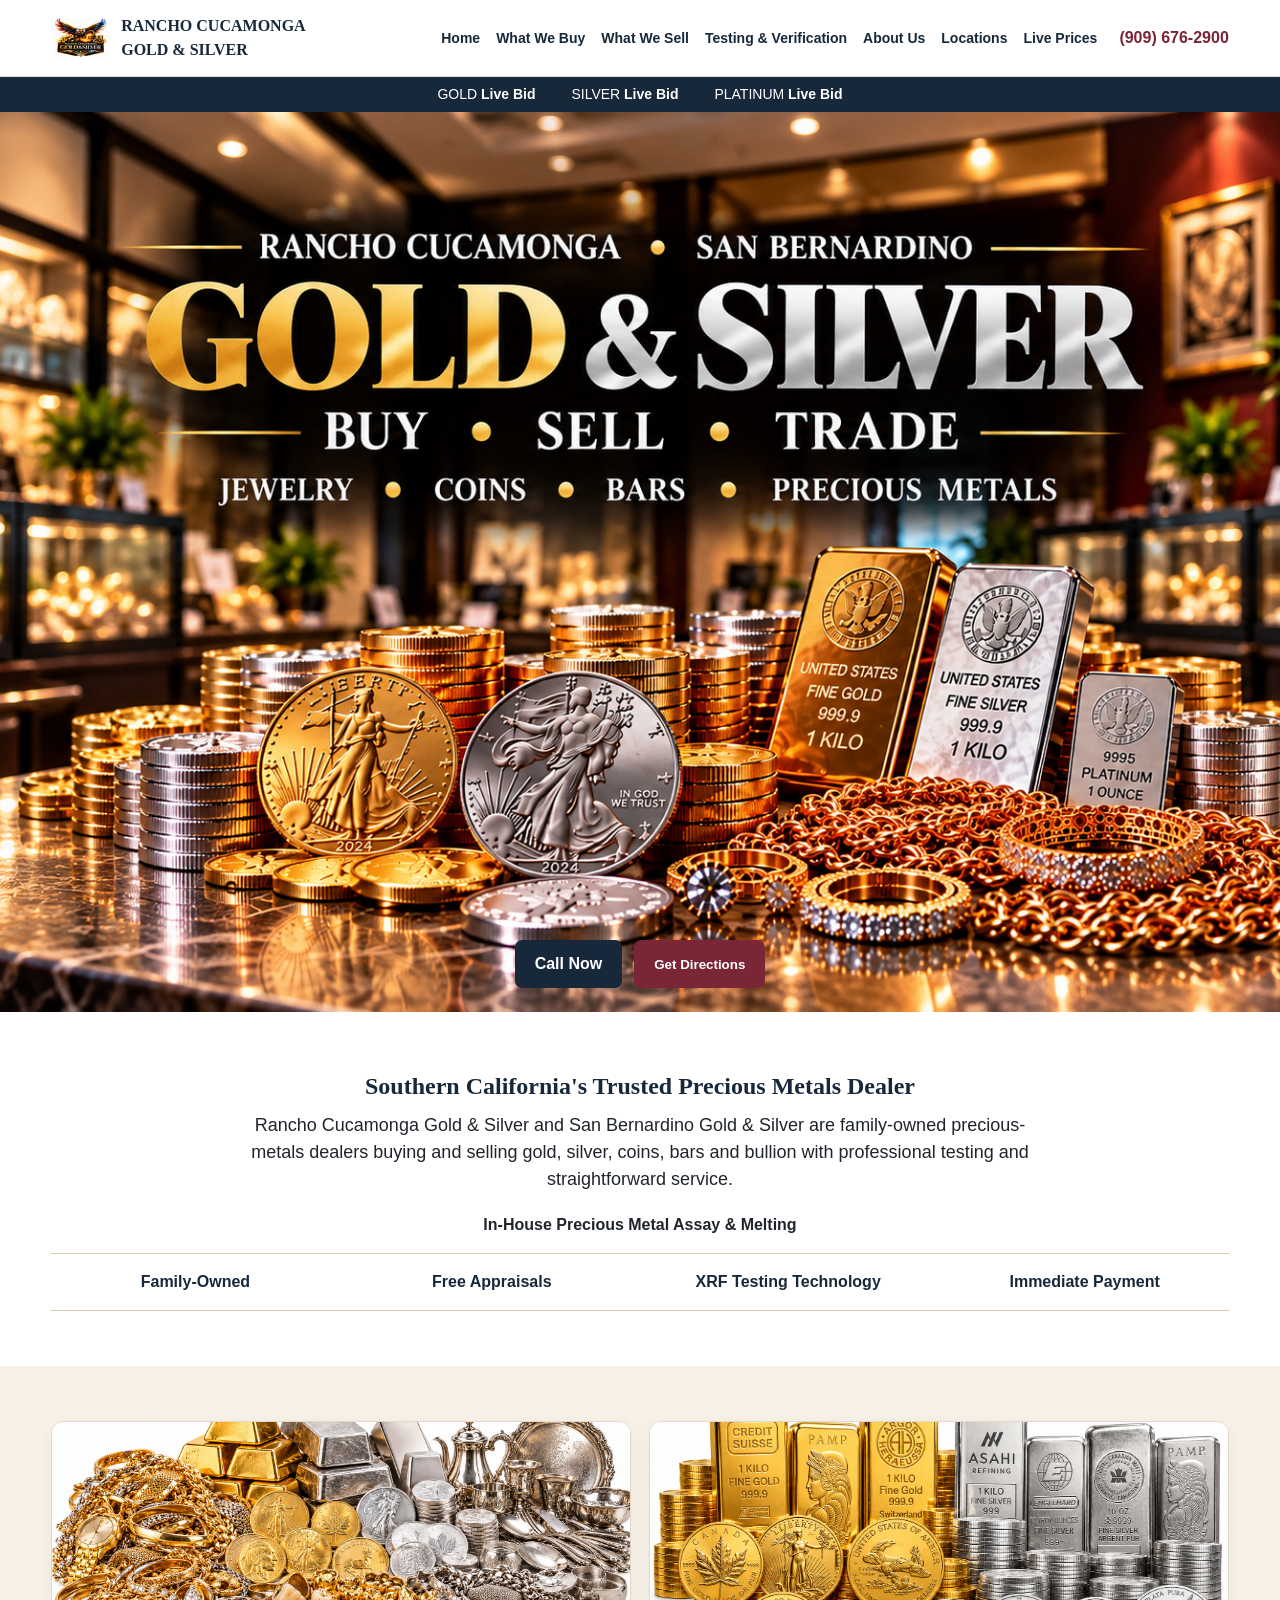
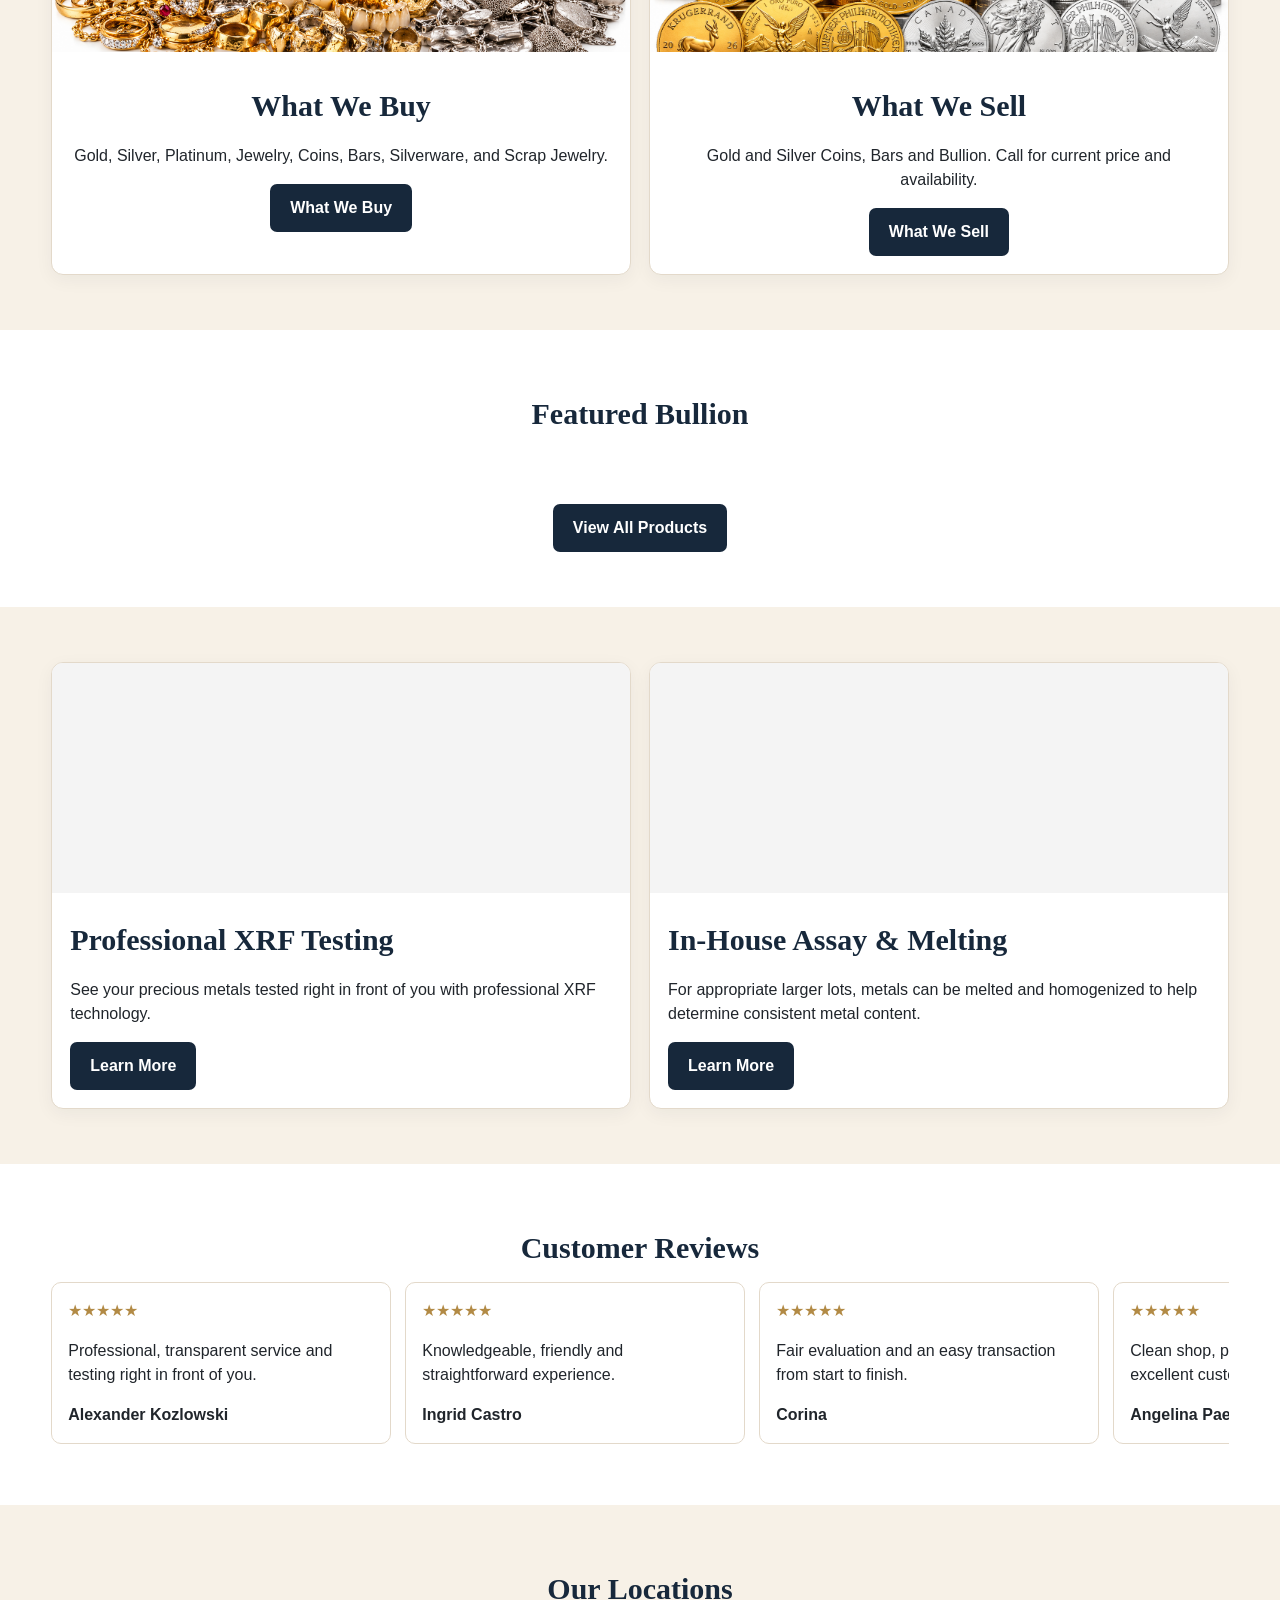
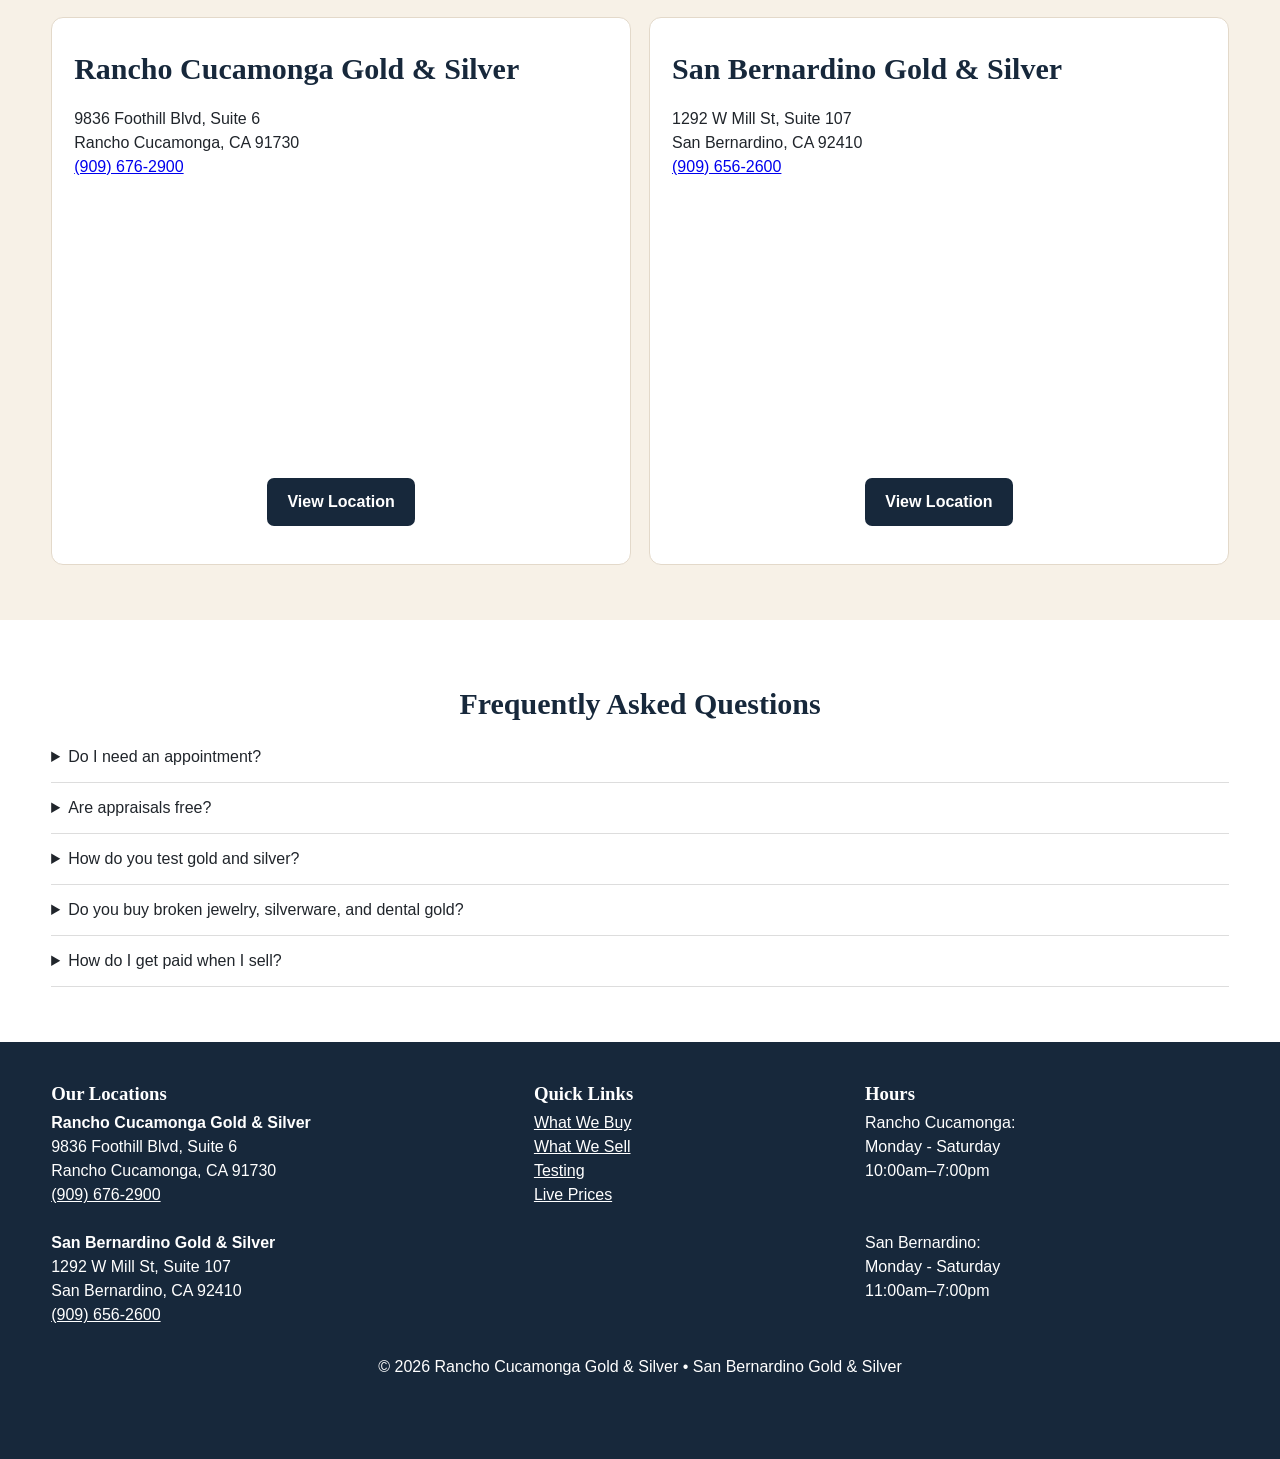
==== commit 9bd072a2: "Update index.html" ====
--- a/index.html
+++ b/index.html
@@ -14,9 +14,12 @@
   <link rel="icon" href="/assets/favicon.ico" sizes="any">
 <link rel="icon" type="image/png" sizes="48x48" href="/assets/favicon-48.png">
 <style>
+/* Homepage video loading area: do not flash a static image before the video loads. */
+#homepage-xrf-media,#homepage-melting-media{min-height:230px;background:#f4f4f4;overflow:hidden}
+#homepage-xrf-media video,#homepage-melting-media video{display:block;width:100%;height:230px;object-fit:cover}
 /* FEATURED BULLION: continuously moving, draggable single row */
 .featured-carousel{margin-top:22px;min-width:0}
-.featured-track{display:flex;gap:16px;overflow-x:auto;scrollbar-width:none;overscroll-behavior-x:contain;touch-action:pan-x;min-width:0;padding:6px 2px 16px;scroll-behavior:auto;cursor:grab;user-select:none;-webkit-user-select:none}
+.featured-track{display:flex;gap:16px;overflow-x:auto;scrollbar-width:none;overscroll-behavior-x:contain;touch-action:pan-x pan-y;-webkit-overflow-scrolling:touch;min-width:0;padding:6px 2px 16px;scroll-behavior:auto;cursor:grab;user-select:none;-webkit-user-select:none}
 .featured-track.dragging{cursor:grabbing;scroll-behavior:auto}
 .featured-track::-webkit-scrollbar{display:none}
 .featured-track .featured-card{flex:0 0 calc((100% - 48px)/4);min-width:0}
@@ -212,11 +215,6 @@
 <div class="card">
 
 <div id="homepage-xrf-media">
-<img
-  id="homepage-xrf-image"
-  src="/assets/uploads/f1ccb2e3-9f02-4a22-9507-4866d2bf4757.png"
-  alt="XRF precious metal testing"
->
 </div>
 
 <div class="pad">
@@ -235,11 +233,6 @@
 <div class="card">
 
 <div id="homepage-melting-media">
-<img
-  id="homepage-melting-image"
-  src="/assets/uploads/9b45bcf3-f4b2-467c-905e-4f6c5f298bdf.png"
-  alt="Precious metal assay and melting"
->
 </div>
 
 <div class="pad">
@@ -662,62 +655,82 @@
   setText("homepage-melting-text",g.melting_text);
 }
 
-if(g.xrf_video){
-
-  const media=document.getElementById("homepage-xrf-media");
-
-  if(media){
-
-    media.innerHTML="";
-
-    const video=document.createElement("video");
-
-    video.src=g.xrf_video;
-    video.autoplay=true;
-    video.muted=true;
-    video.loop=true;
-    video.playsInline=true;
-    video.controls=false;
-
-    video.style.width="100%";
-    video.style.height="230px";
-    video.style.objectFit="cover";
-
-    media.appendChild(video);
-  }
-
-}else{
-  setImage("homepage-xrf-image",g.xrf_image);
-}
-
-if(g.melting_video){
-
-  const media=document.getElementById("homepage-melting-media");
-
-  if(media){
-
-    media.innerHTML="";
-
-    const video=document.createElement("video");
-
-    video.src=g.melting_video;
-    video.autoplay=true;
-    video.muted=true;
-    video.loop=true;
-    video.playsInline=true;
-    video.controls=false;
-
-    video.style.width="100%";
-    video.style.height="230px";
-    video.style.objectFit="cover";
-    video.style.objectPosition="center center";
-
-    media.appendChild(video);
-  }
-
-}else{
-  setImage("homepage-melting-image",g.melting_image);
-}
+/* Reliable muted inline autoplay for the two homepage videos. */
+function loadHomepageVideo(mediaId,videoUrl,imageUrl,alt,position){
+  const media=document.getElementById(mediaId);
+  if(!media)return;
+
+  if(!videoUrl){
+    if(imageUrl){
+      const img=document.createElement("img");
+      img.src=imageUrl;
+      img.alt=alt;
+      img.style.width="100%";
+      img.style.height="230px";
+      img.style.objectFit="cover";
+      media.replaceChildren(img);
+    }
+    return;
+  }
+
+  const video=document.createElement("video");
+  video.autoplay=true;
+  video.muted=true;
+  video.defaultMuted=true;
+  video.loop=true;
+  video.playsInline=true;
+  video.controls=false;
+  video.preload="auto";
+  video.setAttribute("autoplay","");
+  video.setAttribute("muted","");
+  video.setAttribute("loop","");
+  video.setAttribute("playsinline","");
+  video.setAttribute("webkit-playsinline","");
+  video.style.objectPosition=position;
+  video.src=videoUrl;
+  media.replaceChildren(video);
+
+  let inView=false;
+  function tryPlay(){
+    if(document.visibilityState!=="visible")return;
+    if(video.paused){
+      const result=video.play();
+      if(result && typeof result.catch==="function")result.catch(()=>{});
+    }
+  }
+  video.addEventListener("loadedmetadata",tryPlay);
+  video.addEventListener("loadeddata",tryPlay);
+  video.addEventListener("canplay",tryPlay);
+  video.addEventListener("canplaythrough",tryPlay);
+  document.addEventListener("visibilitychange",tryPlay);
+  window.addEventListener("pageshow",tryPlay);
+  window.addEventListener("focus",tryPlay);
+
+  if("IntersectionObserver" in window){
+    const observer=new IntersectionObserver(entries=>{
+      for(const entry of entries){
+        inView=entry.isIntersecting;
+        if(inView)tryPlay();
+      }
+    },{threshold:0.01});
+    observer.observe(video);
+  }
+  // Some mobile browsers defer playback until the first user interaction.
+  // Retrying on interaction does not interrupt a video that is already playing.
+  const onInteraction=()=>{if(inView || !video.paused)return;tryPlay();};
+  document.addEventListener("touchstart",onInteraction,{passive:true});
+  document.addEventListener("pointerdown",onInteraction,{passive:true});
+  tryPlay();
+}
+
+loadHomepageVideo(
+  "homepage-xrf-media",g.xrf_video,g.xrf_image,
+  "XRF precious metal testing","center center"
+);
+loadHomepageVideo(
+  "homepage-melting-media",g.melting_video,g.melting_image,
+  "Precious metal assay and melting","center center"
+);
 
 /* REVIEWS */
 
@@ -895,18 +908,19 @@
 
   featured.forEach(product=>track.appendChild(makeCard(product)));
   if(featured.length>1){
-    // Two copies keep the row seamless when it wraps.
-    featured.forEach(product=>track.appendChild(makeCard(product,true)));
-  }
-
-  const reducedMotion=window.matchMedia("(prefers-reduced-motion: reduce)");
-  const speed=20; // slow, pixels per second
-  let holding=false;
+    // Extra copies keep the row seamless on narrow and wide screens.
+    for(let copy=0;copy<3;copy++){
+      featured.forEach(product=>track.appendChild(makeCard(product,true)));
+    }
+  }
+
+  const speed=20; // pixels per second, both desktop and mobile
+  let pressed=false;
   let dragging=false;
+  let pointerId=null;
   let startX=0;
-  let startScroll=0;
-  let activePointer=null;
-  let suppressClick=false;
+  let lastX=0;
+  let suppressNextClick=false;
   let lastTime=0;
 
   function cycleWidth(){
@@ -920,65 +934,109 @@
     if(track.scrollLeft<0)track.scrollLeft=((track.scrollLeft%cycle)+cycle)%cycle;
   }
 
-  // On phones, native horizontal swiping works; on desktop, drag with the mouse.
+  // A tap/click on View Details is a real link. Only a drag is intercepted.
   track.addEventListener("pointerdown",event=>{
-    if(event.pointerType==="mouse" && event.button!==0)return;
-    holding=true;
+    if(event.pointerType!=="mouse" || event.button!==0)return;
+    pressed=true;
     dragging=false;
-    startX=event.clientX;
-    startScroll=track.scrollLeft;
-    activePointer=event.pointerId;
-    if(event.pointerType==="mouse"){
-      track.setPointerCapture(event.pointerId);
+    pointerId=event.pointerId;
+    startX=lastX=event.clientX;
+    suppressNextClick=false;
+    lastTime=0;
+  });
+
+  track.addEventListener("pointermove",event=>{
+    if(!pressed || event.pointerId!==pointerId)return;
+    const total=event.clientX-startX;
+    if(!dragging && Math.abs(total)>8){
+      dragging=true;
+      track.classList.add("dragging");
+      // Capture only once a drag is established; ordinary link clicks stay intact.
+      try{track.setPointerCapture(event.pointerId);}catch(e){}
     }
-  });
-
-  track.addEventListener("pointermove",event=>{
-    if(!holding||event.pointerId!==activePointer)return;
-    const delta=event.clientX-startX;
-    if(Math.abs(delta)>6){
-      dragging=true;
-      suppressClick=true;
-    }
-    if(event.pointerType==="mouse" && dragging){
-      track.classList.add("dragging");
-      track.scrollLeft=startScroll-delta;
+    if(dragging){
+      const movement=event.clientX-lastX;
+      track.scrollLeft-=movement;
       normalize();
     }
+    lastX=event.clientX;
   });
 
-  function release(){
-    holding=false;
-    activePointer=null;
+  function finish(event){
+    if(!pressed || (event && event.pointerId!==pointerId))return;
+    if(dragging)suppressNextClick=true;
+    pressed=false;
+    dragging=false;
+    pointerId=null;
     track.classList.remove("dragging");
-    // Suppress the click generated by a drag, but allow ordinary View Details clicks.
-    if(dragging){
-      suppressClick=true;
+    lastTime=0;
+  }
+  // Let iOS/Android perform native, smooth horizontal finger swipes.
+  // The previous custom touchmove handler fought Safari's scrolling.
+  // Autoplay pauses while touching and briefly during momentum scrolling.
+  let touchActive=false;
+  let touchStartX=0, touchStartY=0;
+  let touchMoved=false;
+  let resumeAfter=0;
+  track.addEventListener("touchstart",event=>{
+    if(event.touches.length!==1)return;
+    touchActive=true;
+    pressed=true;
+    dragging=false;
+    touchMoved=false;
+    touchStartX=event.touches[0].clientX;
+    touchStartY=event.touches[0].clientY;
+    suppressNextClick=false;
+    lastTime=0;
+  },{passive:true});
+  track.addEventListener("touchmove",event=>{
+    if(!touchActive || event.touches.length!==1)return;
+    const dx=event.touches[0].clientX-touchStartX;
+    const dy=event.touches[0].clientY-touchStartY;
+    if(Math.abs(dx)>10 && Math.abs(dx)>Math.abs(dy)){
+      touchMoved=true;
     }
+    // No preventDefault and no scrollLeft changes here: native swipe works.
+  },{passive:true});
+  function endTouch(){
+    if(!touchActive)return;
+    touchActive=false;
+    pressed=false;
     dragging=false;
+    // Give Safari's natural swipe momentum time to finish before autoplay.
+    resumeAfter=performance.now()+(touchMoved?900:100);
     lastTime=0;
   }
-  track.addEventListener("pointerup",release);
-  track.addEventListener("pointercancel",release);
-  track.addEventListener("lostpointercapture",release);
-  window.addEventListener("pointerup",()=>{if(holding)release();});
+  track.addEventListener("touchend",endTouch,{passive:true});
+  track.addEventListener("touchcancel",endTouch,{passive:true});
+
+  track.addEventListener("pointerup",finish);
+  track.addEventListener("pointercancel",finish);
+  track.addEventListener("lostpointercapture",finish);
+  window.addEventListener("pointerup",finish);
 
   track.addEventListener("click",event=>{
-    if(suppressClick){
+    if(suppressNextClick){
       event.preventDefault();
       event.stopPropagation();
-      suppressClick=false;
+      suppressNextClick=false;
     }
   },true);
-  // Reset drag suppression if the next action isn't a click.
-  track.addEventListener("pointerdown",()=>{suppressClick=false;});
-
+
+  // Accumulate sub-pixel movement. Mobile Safari may round scrollLeft to
+  // whole pixels; adding 0.3px per frame directly can result in no movement.
+  let pendingPixels=0;
   function tick(time){
-    if(lastTime && !holding && !reducedMotion.matches &&
+    if(lastTime && !pressed && time>=resumeAfter &&
        document.visibilityState==="visible" && featured.length>1){
       const dt=Math.min((time-lastTime)/1000,0.05);
-      track.scrollLeft+=speed*dt;
-      normalize();
+      pendingPixels+=speed*dt;
+      const wholePixels=Math.floor(pendingPixels);
+      if(wholePixels>=1){
+        pendingPixels-=wholePixels;
+        track.scrollLeft+=wholePixels;
+        normalize();
+      }
     }
     lastTime=time;
     requestAnimationFrame(tick);
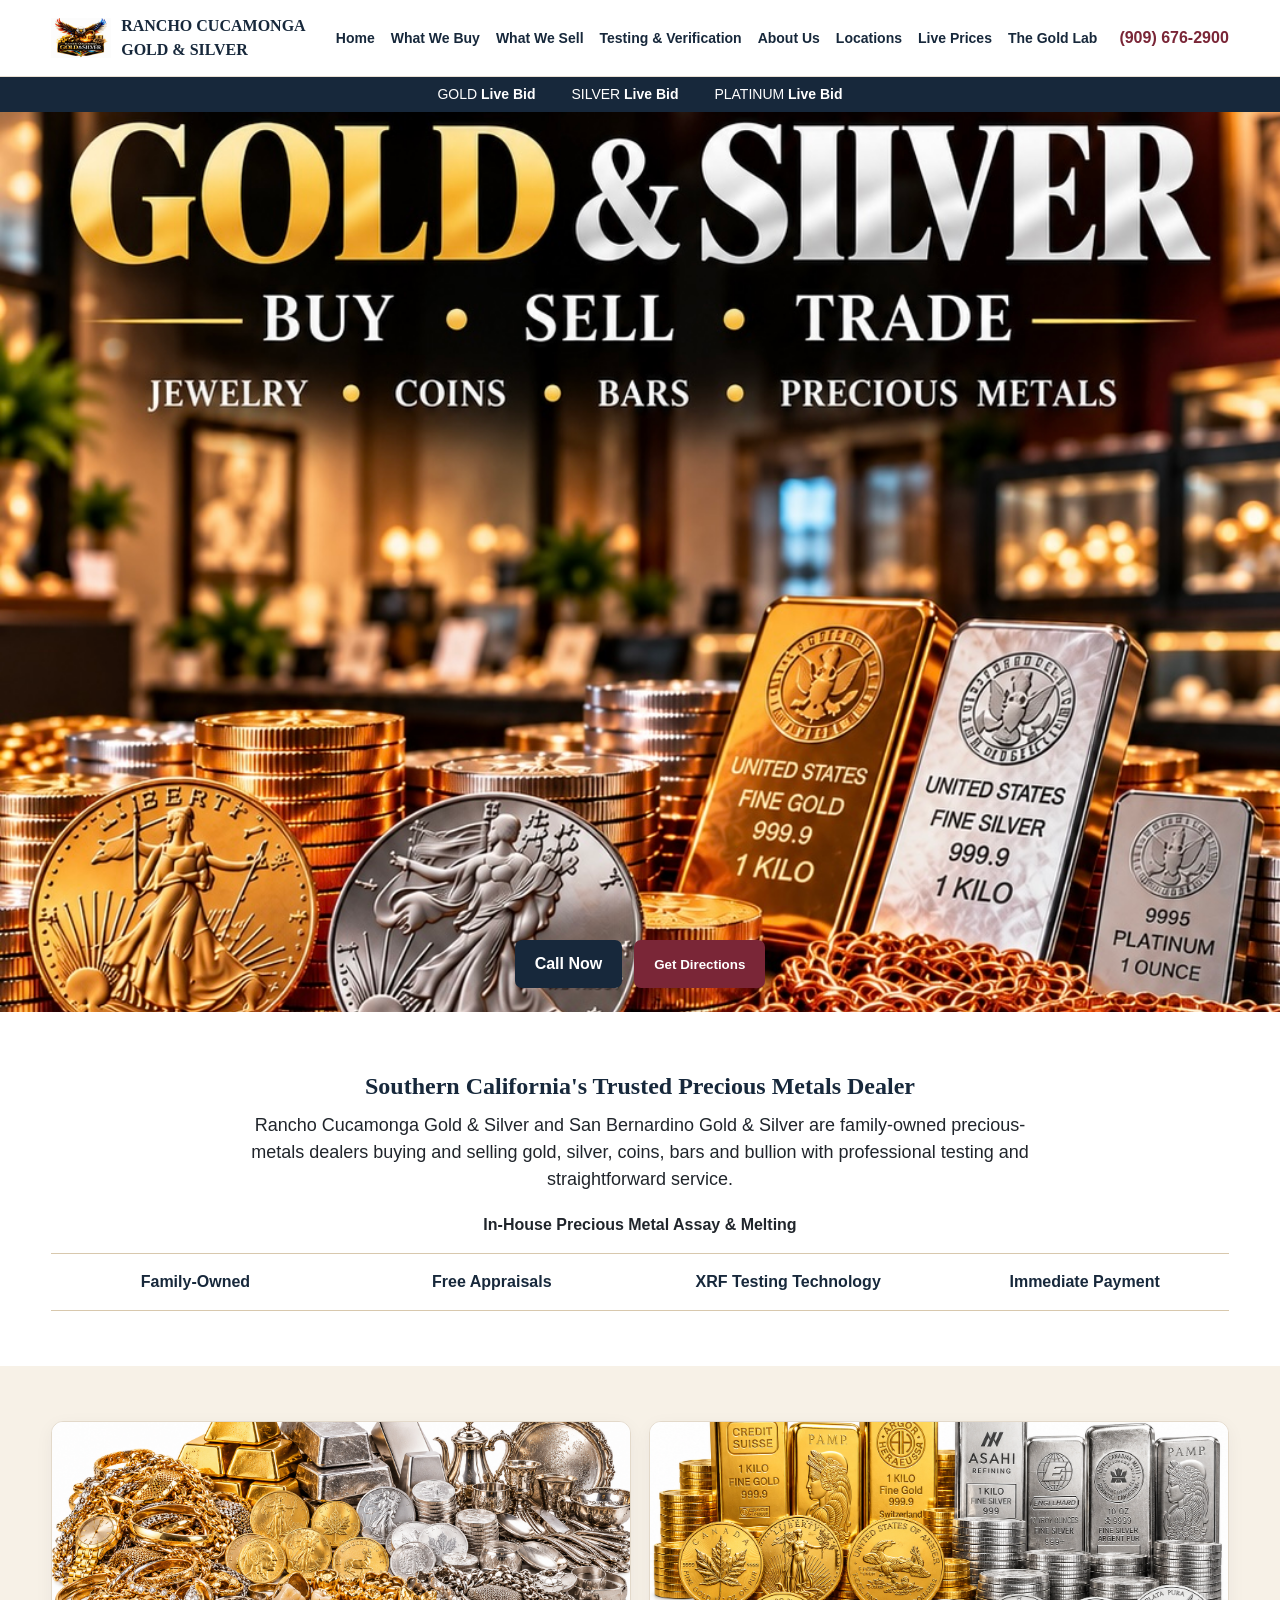
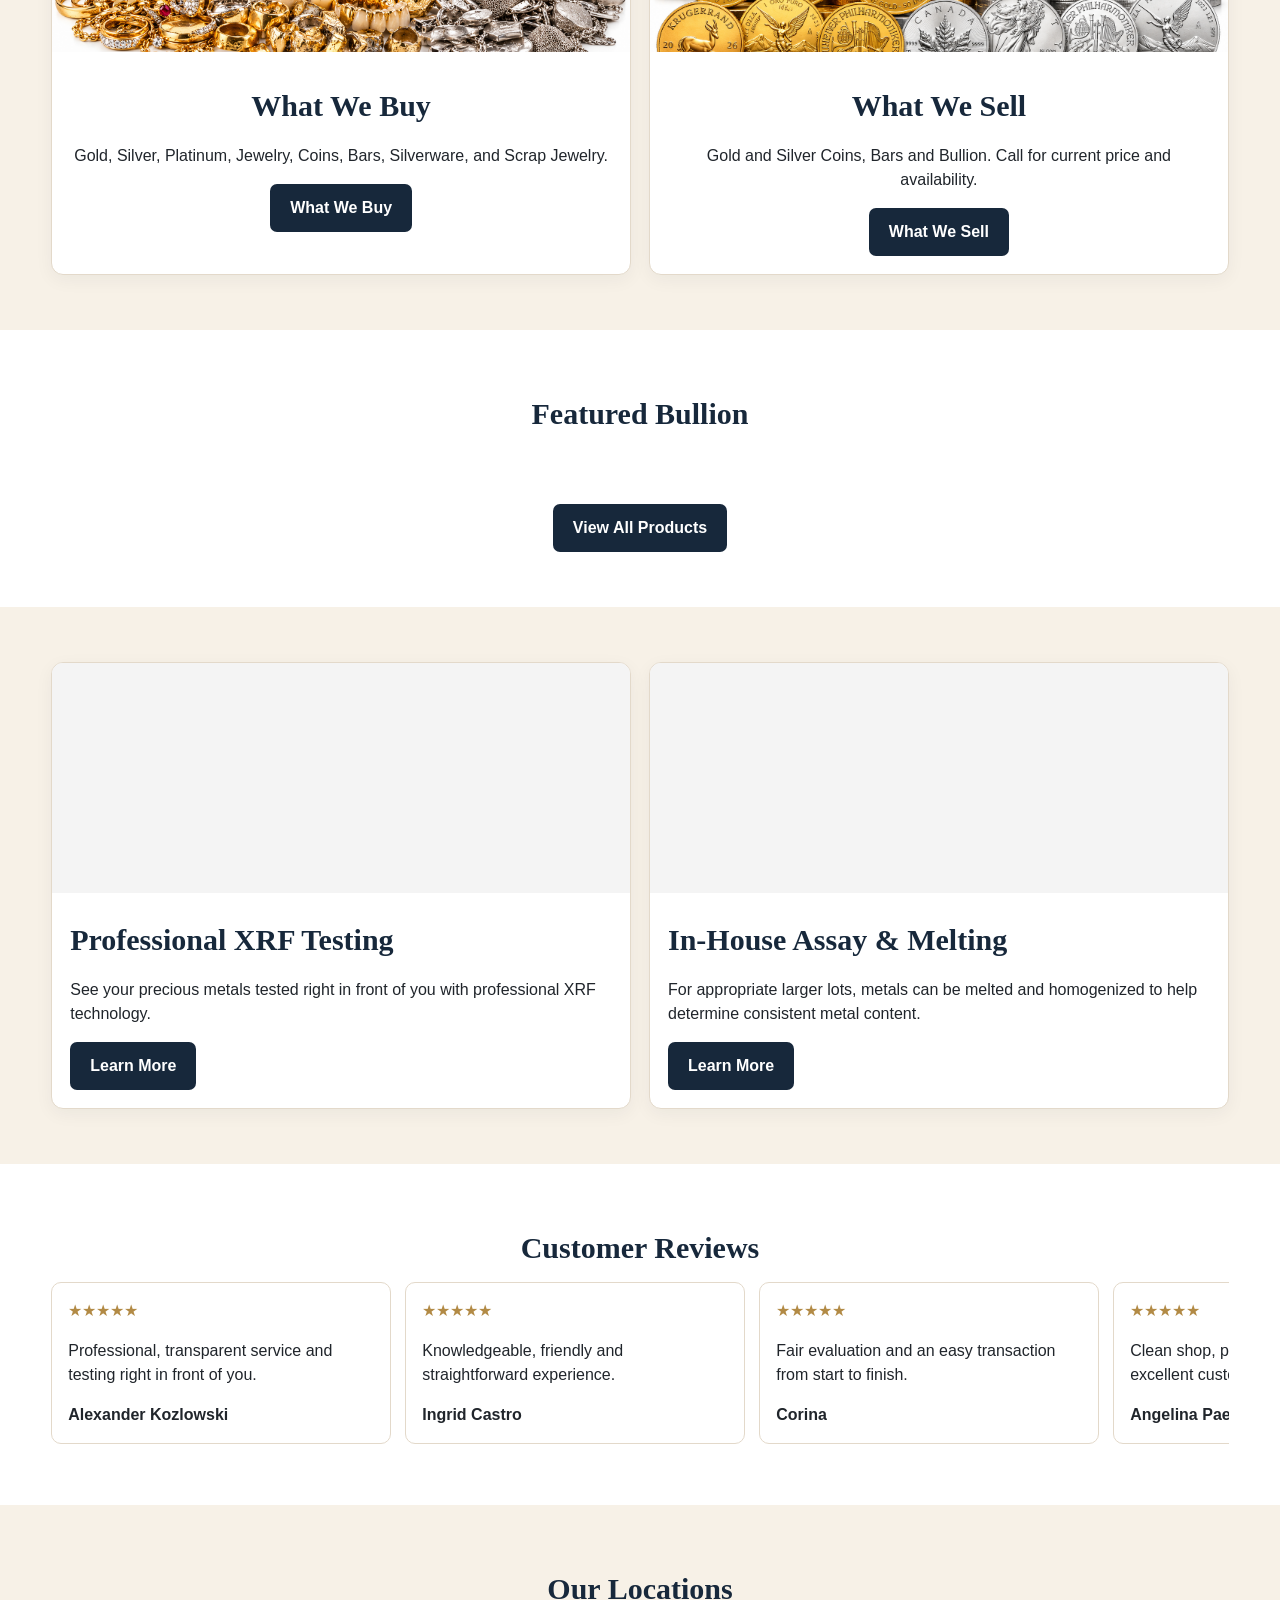
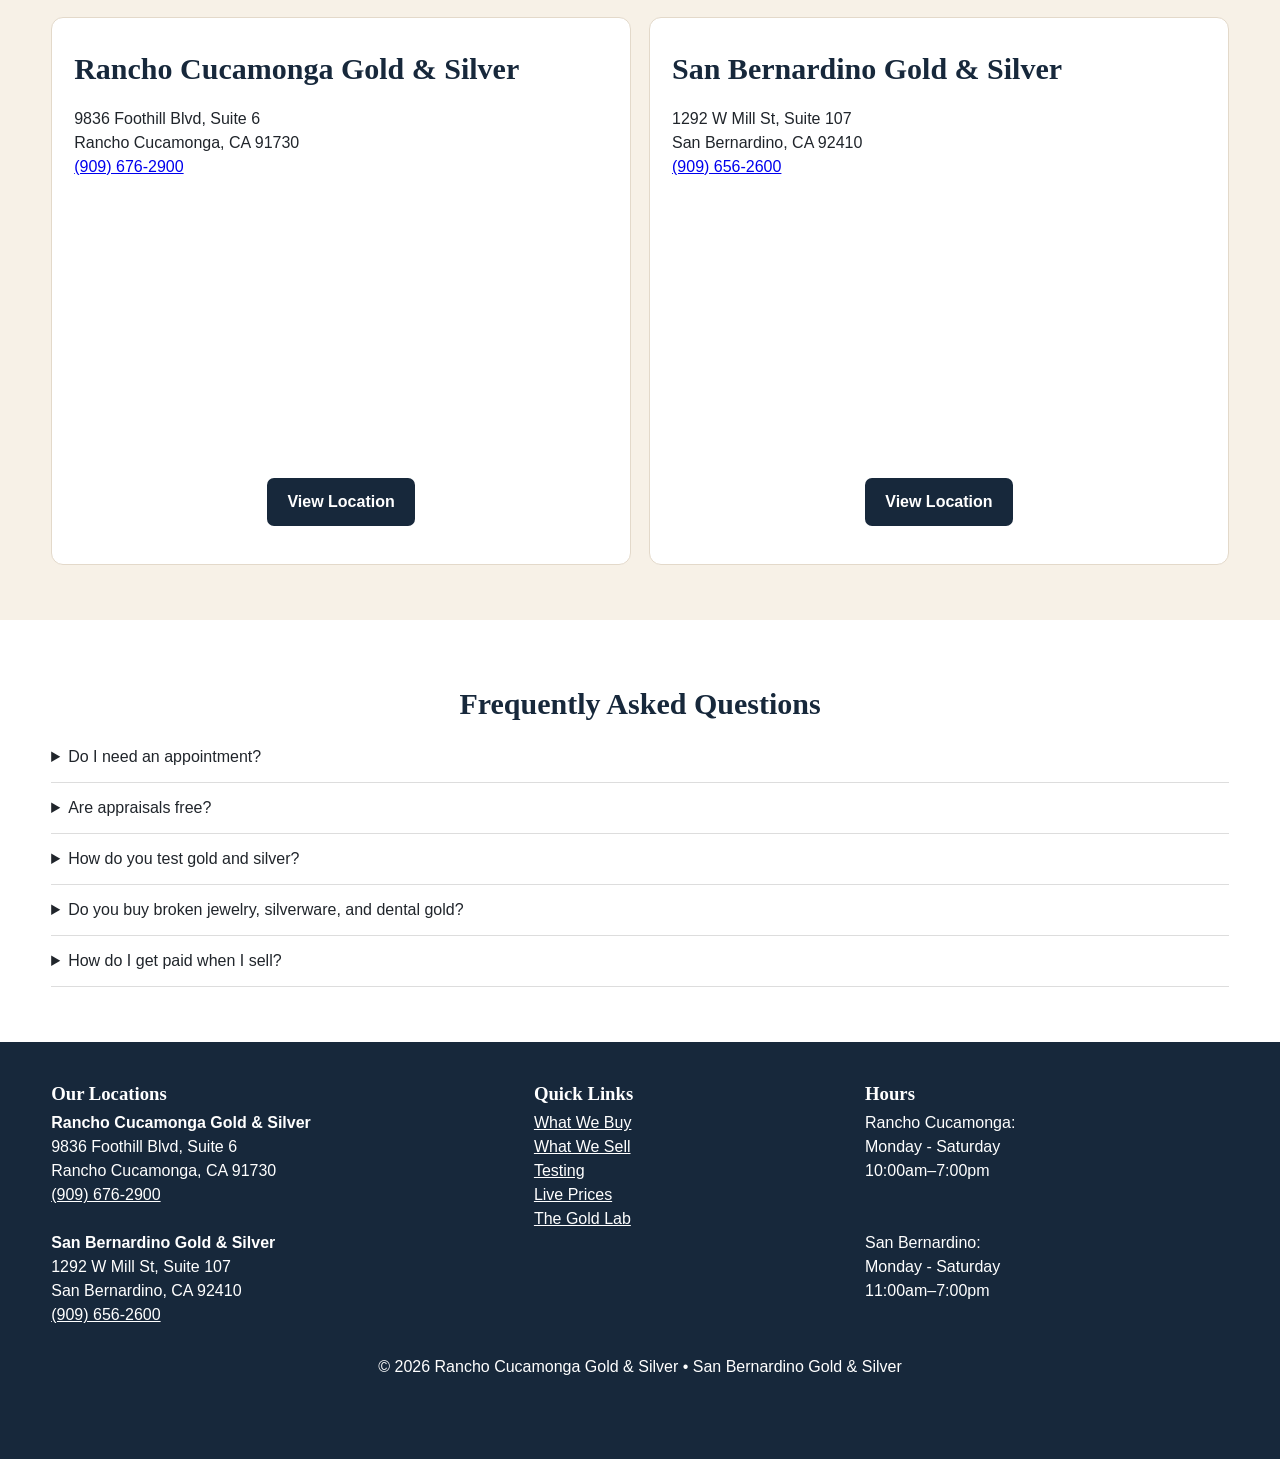
==== commit b4f80991: "Update index.html" ====
--- a/index.html
+++ b/index.html
@@ -60,6 +60,7 @@
 <a href="about.html">About Us</a>
 <a href="locations.html">Locations</a>
 <a href="prices.html">Live Prices</a>
+<a href="smelt.html">The Gold Lab</a>
 </nav>
 
 <span class="phone">(909) 676-2900</span>
@@ -489,7 +490,8 @@
 <a href="buy.html">What We Buy</a><br>
 <a href="sell.html">What We Sell</a><br>
 <a href="testing.html">Testing</a><br>
-<a href="prices.html">Live Prices</a>
+<a href="prices.html">Live Prices</a><br>
+<a href="smelt.html">The Gold Lab</a>
 
 </div>
 
